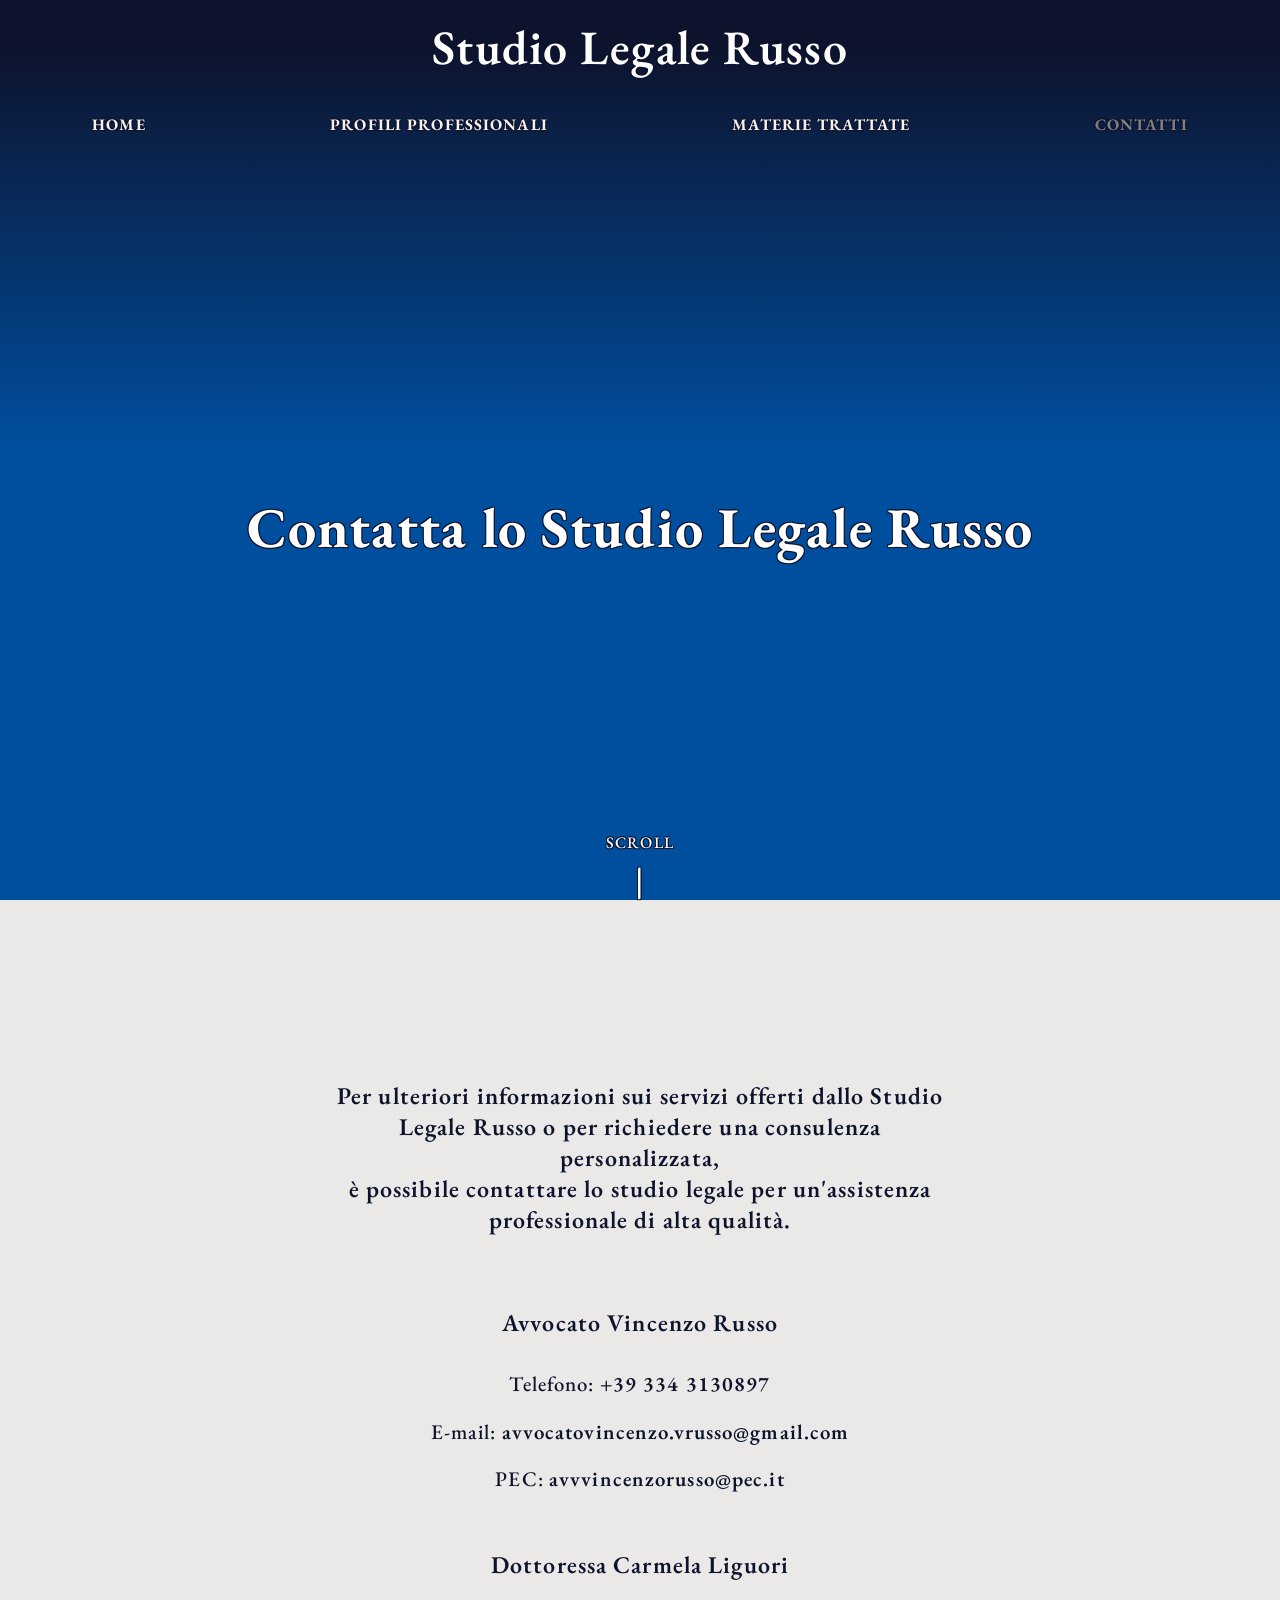
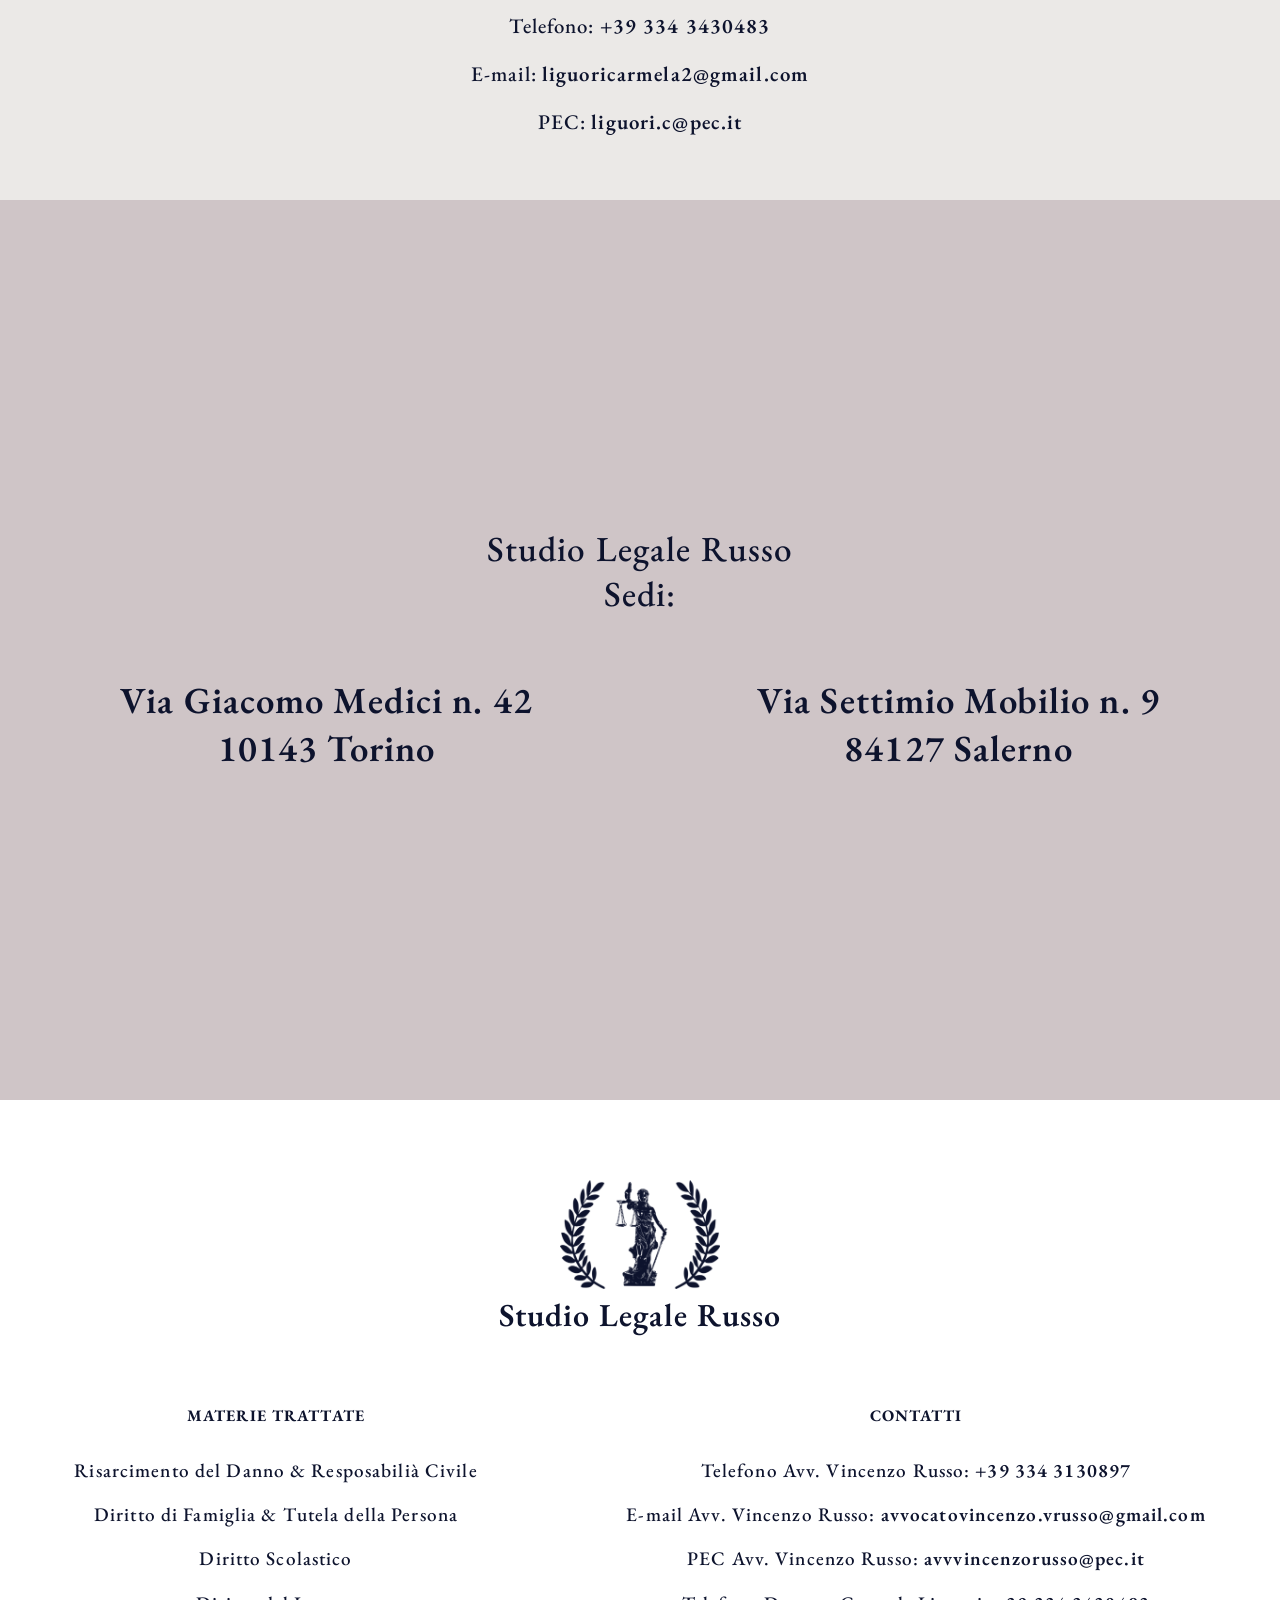
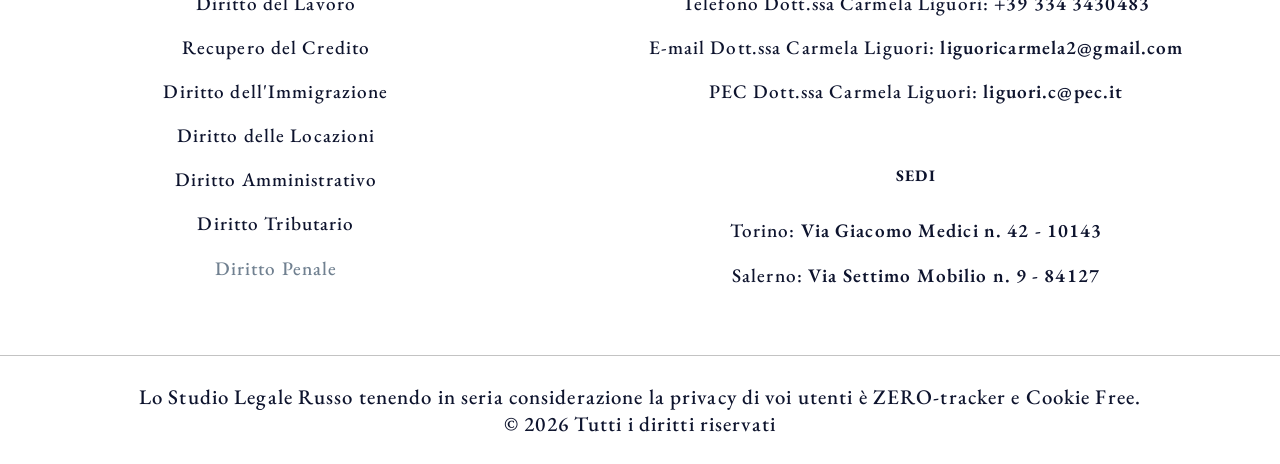
==== contatti.html @ 00e95486 "Add files via upload" ====
<!DOCTYPE html>
<html lang="it-IT">
<head>
    <meta charset="UTF-8">
    <meta name="viewport" content="width=device-width, initial-scale=1.0">
    <link rel="stylesheet" href="style.css">
    <link rel="stylesheet" href="assets/font/EBGaramont.css">
    <meta name="apple-mobil3eme-web-app-capable" content="yes">
    <meta name="mobile-web-app-capable" content="yes">
    <link rel="apple-touch-icon" sizes="180x180" href="assets/apple-touch-icon.png">
    <link rel="icon" type="image/png" sizes="32x32" href="assets/favicon-32x32.png">
    <link rel="icon" type="image/png" sizes="16x16" href="assets/favicon-16x16.png">
    <title>CONTATTI | Studio Legale Russo | Un'esperienza di significativa rilevanza | Torino | Salerno </title>
    <meta name="description" content="Entrare nello studio Legale Russo significa immergersi in un ambiente di alta professionalità e competenza giuridica, dove l'eccellenza e l'integrità sono al centro di ogni servizio offerto.">
    <meta name="keywords" content="avvocato, studio legale, Torino, Salerno">
    <meta name="robots" content="index, follow">
    <link rel="canonical" href="https://slvincenzorusso.it/contatti">
    <meta property="og:description" content="Entrare nello studio Legale Russo significa immergersi in un ambiente di alta professionalità e competenza giuridica, dove l'eccellenza e l'integrità sono al centro di ogni servizio offerto.">
    <meta property="og:title" content="CONTATTI | Studio Legale Russo | Un'esperienza di significativa rilevanza | Torino | Salerno">
    <meta property="og:image" content="https://slvincenzorusso.it/slvincenzorusso-logo.png">
    <meta property="og:image:alt" content="Studio Legale Russo Logo">
    <meta itemprop="name" content="CONTATTI | Studio Legale Russo | Un'esperienza di significativa rilevanza | Torino | Salerno">
    <meta itemprop="description" content="Entrare nello studio Legale Russo significa immergersi in un ambiente di alta professionalità e competenza giuridica, dove l'eccellenza e l'integrità sono al centro di ogni servizio offerto.">
    <meta itemprop="image" content="https://slvincenzorusso.it/slvincenzorusso-logo.png">
    <meta name="theme-color" content="#0d132d">
    <meta name="copyright" content="Studio Legale Russo">
</head>
<body>

    <header>

        <div>
            <div style="height: 1em;"></div>
            <h1>Studio Legale Russo</h1>
            <div style="height: 1em;"></div>
        </div>

        <div class="navbar">
            <div class="navb-subc">

                <div class="navb">
                    <a class="navb" href="index.html">
                        <b>HOME</b>
                    </a>
                </div>

                <div class="navb">
                    <a class="navb" href="profili-professionali.html">
                        <b>PROFILI PROFESSIONALI</b>
                    </a>
                </div>

                <div class="navb">
                    <a class="navb" href="materie-trattate.html">
                        <b>MATERIE TRATTATE</b>
                    </a>
                </div>

                <div class="navb">
                    <a class="navb" href="contatti.html">
                        <b  class="n-b">CONTATTI</b>
                    </a>
                </div>
                
            </div>
        </div>

        <div style="margin: auto;">
            
            <h2>
                <b>
                    Contatta lo Studio Legale Russo
                </b>
            </h2>

        </div>

        <div class="scroll-indicator">
            <span>SCROLL</span>
        </div>

    </header>

    <main id="contatti" class="c">

        <div id="box-I">
            
            <div class="container">
                <div style="height: 10em;"></div>
                <h2>
                    Per ulteriori informazioni sui servizi offerti dallo Studio Legale Russo o per richiedere una
                    consulenza personalizzata, <br> è possibile contattare lo studio legale per un'assistenza
                    professionale di alta qualità.
                </h2>
                <div style="height: 2em;"></div>
                <h2>Avvocato Vincenzo Russo</h2>
                <div style="margin-top: 2em;">
                    <p>
                        Telefono:
                        <a href="tel:+393343130897"> +39 334 3130897 </a>
                    </p>

                    <p>
                        E-mail:
                        <a href="mailto:avvocatovincenzo.vrusso@gmail.com"> avvocatovincenzo.vrusso@gmail.com </a>
                    </p>

                    <p>
                        PEC:
                        <a href="mailto:avvvincenzorusso@pec.it"> avvvincenzorusso@pec.it </a>
                    </p>
                </div>
                <div style="height: 1em;"></div>
                <h2>Dottoressa Carmela Liguori</h2>
                <div style="margin-top: 2em;"></div>
                <p>
                    Telefono:
                    <a href="tel:+393343430483"> +39 334 3430483 </a>
                </p>

                <p>
                    E-mail:
                    <a href="mailto:liguoricarmela2@gmail.com"> liguoricarmela2@gmail.com </a>
                </p>

                <p>
                    PEC:
                    <a href="mailto:liguori.c@pec.it"> liguori.c@pec.it </a>
                </p>
                <div style="height: 10em;"></div>
            </div>
            
        </div>

        <div id="box-II">

            <div>

                <h2 class="h2-i">
                    Studio Legale Russo <br> Sedi:
                </h2>

                <div class="container">

                    <div class="sub-container">
                        
                        <h2 class="h2-ii">
                            Via Giacomo Medici n. 42 <br> 10143 Torino
                        </h2>

                    </div>

                    <div class="sub-container">

                        <h2 class="h2-ii">
                            Via Settimio Mobilio n. 9 <br> 84127 Salerno
                        </h2>
                        
                    </div>

                </div>

            </div>
            
        </div>

    </main>

    <footer>
        
        <div>
            <div style="height: 5em;"></div>
            <a href="index.html" style="color:#0d132d">
                <img src="assets/logo.webp" alt="logo">
                <h2>Studio Legale Russo</h2>
            </a>  
        </div>

        <div style="margin: 3em 0;">

            <div class="container">

                <div class="sub-container">

                    <h4><b>MATERIE TRATTATE</b></h4>
                    <div style="margin-top: 2em;"></div>
                    <p>
                        <a href="risarcimento-del-danno-e-responsabilita-civile.html"> Risarcimento del Danno & Resposabilià Civile</a>
                    </p>

                    <p>
                        <a href="diritto-di-famiglia-e-tutela-della-persona.html"> Diritto di Famiglia & Tutela della Persona</a>
                    </p>

                    <p>
                        <a href="diritto-scolastico.html"> Diritto Scolastico</a>
                    </p>

                    <p>
                        <a href="diritto-del-lavoro.html"> Diritto del Lavoro</a>
                    </p>

                    <p>
                        <a href="recupero-del-credito.html"> Recupero del Credito</a>
                    </p>

                    <p>
                        <a href="diritto-dell-immigrazione.html"> Diritto dell'Immigrazione</a>
                    </p>

                    <p>
                        <a href="diritto-delle-locazioni.html"> Diritto delle Locazioni</a>
                    </p>

                    <p>
                        <a href="diritto-amministrativo.html"> Diritto Amministrativo</a>
                    </p>

                    <p>
                        <a href="diritto-tributario.html"> Diritto Tributario</a>
                    </p>

                    <p style="color: slategrey"> Diritto Penale</p>

                </div>

                <div class="sub-container">

                    <h4><b>CONTATTI</b></h4>
                    <div style="margin-top: 2em;"></div>
                    <p>
                        Telefono Avv. Vincenzo Russo: <a href="tel:+393343130897"> <span>+39 334 3130897</span></a>
                    </p>

                    <p>
                        E-mail Avv. Vincenzo Russo: <a href="mailto:avvocatovincenzo.vrusso@gmail.com"> <span>avvocatovincenzo.vrusso@gmail.com</span></a>
                    </p>

                    <p>
                        PEC Avv. Vincenzo Russo: <a href="mailto:avvvincenzorusso@pec.it"> <span>avvvincenzorusso@pec.it</span></a>
                    </p>

                    <p>
                        Telefono Dott.ssa Carmela Liguori: <a href="tel:+393343430483"> <span>+39 334 3430483</span></a>
                    </p>

                    <p>
                        E-mail Dott.ssa Carmela Liguori: <a href="mailto:liguoricarmela2@gmail.com"> <span>liguoricarmela2@gmail.com</span></a>
                    </p>

                    <p>
                        PEC Dott.ssa Carmela Liguori: <a href="mailto:liguori.c@pec.it"> <span>liguori.c@pec.it</span></a>
                    </p>
                    <br>
                    <h4><b>SEDI</b></h4>
                    <div style="margin-top: 2em;"></div>
                    <p>Torino: <span>Via Giacomo Medici n. 42 - 10143</span></p>

                    <p>Salerno: <span>Via Settimo Mobilio n. 9 - 84127</span></p>

                </div>

            </div>

        </div>
        
        <div class="bottom">
            
            <span>
                <br>
                Lo Studio Legale Russo tenendo in seria considerazione la privacy di voi utenti è ZERO-tracker e Cookie Free.
                <br>
                © 2026 Tutti i diritti riservati
                <br><br>
            </span>
        
        </div>
        
    </footer>
    
</body>
</html>
---- style.css ----
body {
    margin: 0;
    height: 100%;
    letter-spacing: 0.07em;
    color: #0d132d;
    font-family: EBGaramond-R, EBGaramond-I;
    font-weight: 500;
}

a {
    text-decoration: none;
    color: white;
}

a:hover {
    color: grey;
}

.index header {
    width: 100%;
    height: 100vh;
    display: flex;
    flex-direction: column;
    justify-content: space-between;
    background-image: url('assets/Cicero_Denounces_Catiline_in_the_Roman_Senate.webp');
    background-size: cover;
}

header {
    width: 100%;
    height: 100vh;
    display: flex;
    flex-direction: column;
    justify-content: space-between;
    background: linear-gradient(to bottom, #0d132d 5%, #004f9f 50%);
}

header h1 {
    margin: 0;
    text-align: center;
    font-size: 3em;
    color: white;
    text-shadow:
        -1px -1px 0 #0d132d,
        1px -1px 0 #0d132d,
        -1px 1px 0 #0d132d,
        1px 1px 0 #0d132d;
    font-weight: 600;
}

.navbar {
    width: 100%;
    display: flex;
    justify-content: space-around;
}

.navb-subc {
    display: flex;
    text-align: center;
    flex: 50%;
    justify-content: inherit;
}

.navb {
    padding: 20px;
    text-decoration: none;
    color: #f6f1eb;
    text-shadow:
        -1px -1px 0 #0d132d,
        1px -1px 0 #0d132d,
        -1px 1px 0 #0d132d,
        1px 1px 0 #0d132d;
}

.navb:hover {
    color: grey;
}

.n-b {
    color: grey;
}

.n-b:hover {
    color: white;
}

@media (max-width: 460px) {

    .navb-subc {
        flex-direction: column;
    }

}

@media (max-width: 900px) {

    header h1 {
        font-size: 2em;
    }

    .navb {
        padding: 13px;
        font-size: 0.9em;
    }

}

.index header h2 {
    margin: auto 2em;
    font-size: 1.45em;
    color: white;
    text-shadow:
        -1px -1px 0 #0d132d,
        1px -1px 0 #0d132d,
        -1px 1px 0 #0d132d,
        1px 1px 0 #0d132d;
    text-align: center;
    font-weight: 500;
}

header h2 {
    margin: 0 2em;
    font-size: 3.5em;
    color: white;
    text-shadow:
        -1px -1px 0 #0d132d,
        1px -1px 0 #0d132d,
        -1px 1px 0 #0d132d,
        1px 1px 0 #0d132d;
    text-align: center;
    font-weight: 500;
}

@media (max-width: 900px) {

    .index header h2 {
        margin: auto 1em;
        font-size: 1em;
    }

    header h2 { 
        margin: auto 1em;
        font-size: 1.5em;
    }

    .index .height {
        height: 7em;
    }

}

.scroll-indicator {
    width: 90%;
    bottom: 0;
    display: flex;
    flex-direction: column;
    align-items: center;
    position: absolute;
    text-align: center;
    color: white;
    text-shadow:
        -1px -1px 0 #0d132d,
        1px -1px 0 #0d132d,
        -1px 1px 0 #0d132d,
        1px 1px 0 #0d132d;
    left: 50%;
    transform: translateX(-50%);
}

.scroll-indicator::after {
    content: "|";
    font-size: 2em;
    margin-top: 5px;
}

.index #box-I {
    background-color: #ebe9e7;
    width: 100%;
    height: 100vh;
    display: flex;
    text-align: center;
    justify-content: center;
    align-items: center;
    flex-direction: column;
}

.container {
    margin: auto 5em;
    max-width: 40em;
}

h2 {
    font-size: 2em;
    font-weight: 600;
}

p {
    font-size: 1.2em;
}

@media (max-width: 800px) {

    .index #box-I {
        height: auto;
    }
}

@media (min-width: 840px) {

    .index #box-I {
        flex-direction: row;
    }

}

@media (max-width: 900px) {

    .index #box-I .container {
        margin: 0 2em;
    }

    h2 {
        font-size: 1.5em;
    }

    p {
        font-size: 1em;
    }

}

.index #box-II {
    background-color: #f4e9e0;
    width: 100%;
    height: 100vh;
    background-image: url(assets/Columns.webp);
    background-size: cover;
    display: flex;
    text-align: center;
    justify-content: center;
    align-items: center;
}

.index #box-II .p-i {
    font-size: 2.5em;
    font-weight: 500;
    color: white;
    text-shadow:
        -1px -1px 0 #0d132d,
        1px -1px 0 #0d132d,
        -1px 1px 0 #0d132d,
        1px 1px 0 #0d132d;
}

.index #box-II .p-i a {
    font-size: 0.8em;
    font-weight: 700;
    color: white;
    text-shadow:
        -1px -1px 0 #0d132d,
        1px -1px 0 #0d132d,
        -1px 1px 0 #0d132d,
        1px 1px 0 #0d132d;
}

.index #box-II .p-i a:hover {
    color: #0d132d;
    text-shadow: none;
}

.index #box-II .p-ii {
    margin-bottom: 0;
    font-size: 2.3em;
    font-weight: 500;
    color: white;
    text-shadow:
        -1px -1px 0 #0d132d,
        1px -1px 0 #0d132d,
        -1px 1px 0 #0d132d,
        1px 1px 0 #0d132d;
}

.index #box-II .p-iii {
    margin-top: 0;
    font-size: 2.7em;
    font-weight: 600;
    color: white;
    text-shadow:
        -1px -1px 0 #0d132d,
        1px -1px 0 #0d132d,
        -1px 1px 0 #0d132d,
        1px 1px 0 #0d132d;
}

@media (max-width: 900px) {

    .index #box-II .p-i {
        margin: 0 10px;
        font-size: 1.5em;
    }

    .index #box-II .p-ii {
        margin: 0 10px;
        font-size: 1.5em;
    }

    .index #box-II .p-iii {
        margin: 0 10px;
        font-size: 1.7em;
    }

}

footer {
    width: 100%;
    height: 100vh;
    display: flex;
    flex-direction: column;
    justify-content: space-between;
    text-align: center;
}

footer .container {
    margin: 0;
    max-width: inherit;
    display: flex;
    justify-content: center;
    text-align: center;
}

footer .sub-container {
    margin: 0 auto;
}

footer .sub-container span{
    font-weight: 600;
}

footer a {
    margin: auto;
    color: #0d132d;
}

footer img {
    margin: 0;
    width: 10em;
}

footer h2 {
    margin: 0;
}

footer p {
    font-weight: 500;
}

footer .bottom {
    width: 100%;
    position:relative;
    bottom: 0;
    display: flex;
    flex-direction: column;
    align-items: center;
    border-top: 1px solid #40404050; 
    text-align: center;
    font-size: 1.3em;
}

footer .bottom span {
    margin: auto 1em;
}

@media (max-width: 900px) {

    footer .container {
        margin: auto 2em;
        flex-direction: column;
    }

    footer .sub-container {
        margin: auto 1em;
        height: auto;
        font-size: 0.8em;
    }

    footer img {
        width: 7em;
    }

    footer .bottom {
        font-size: 0.8em;
    }

}

/*PROFILI*/

.p #box-I {
    background-color: #ebe9e7;
    width: 100%;
    height: 100vh;
    display: flex;
    justify-content: center;
    align-items: center;
    flex-direction: column;
    text-align: center;
}

.p #box-I p {
    margin: auto;
}

@media (min-width: 840px) {

    .p #box-I {
        flex-direction: row;
    }

}

@media (max-width: 900px) {

    .p .container {
        margin: 0 2em;
    }

}

.p #box-II {
    background-color: #cfc5c7;
    width: 100%;
    height: 100vh;
    display: flex;
    justify-content: center;
    align-items: center;
    flex-direction: column;
    text-align: center;
}

.p img {
    margin: 2em auto;
    height: 30em;
    border-radius: 4em;
}

@media (max-width: 840px) {

    .p #box-II {
        height: auto;
    }
}

@media (min-width: 840px) {

    .p #box-II {
        flex-direction: row;
    }

}

@media (max-width: 900px) {

    .p img {
        height: 17em;
    }

}

.p #box-III {
    background-color: #d3bdb5;
    width: 100%;
    height: 100vh;
    display: flex;
    justify-content: center;
    align-items: center;
    flex-direction: column-reverse;
    text-align: center;
}

@media (max-width: 800px) {

    .p #box-III {
        height: auto;
    }
}

@media (min-width: 840px) {

    .p #box-III {
        flex-direction: row;
    }

}

/*MATERIE*/

.m #box-I-i {
    background-color: #ebe9e7;
    width: 100%;
    height: 100vh;
    display: flex;
    text-align: center;
    justify-content: center;
    align-items: center;
}

.m p {
    font-size: 1.3em;
}

.m #box-I-ii {
    background-color: #ebe9e7;
    width: 100%;
    height: 100vh;
    display: flex;
    text-align: center;
    justify-content: center;
    align-items: center;
}

.m #box-I-iii {
    background-color: #ebe9e7;
    width: 100%;
    height: 100vh;
    display: flex;
    text-align: center;
    justify-content: center;
    align-items: center;
}

.m .container {
    margin: 0;
    max-width: 70em;
    display: flex;
    text-align: center;
    justify-content: center;
    flex-direction: column;
}

.m .sub-container {
    margin: auto 2em;
}

.m a {
    color: #0d132d;
}

.m a:hover {
    color: grey;
}

.m li {
    font-size: 1.3em;
}

@media (max-width: 900px) {

    .m h1 {
        font-size: 1.5em;
    }

    .m p {
        font-size: 1em;
    }

    .m li {
        font-size: 1em;
    }

}

.m #box-II-i {
    background-color: #cfc5c7;
    width: 100%;
    height: 100vh;
    display: flex;
    text-align: center;
    justify-content: center;
    align-items: center;
}

.m #box-II-ii {
    background-color: #cfc5c7;
    width: 100%;
    height: 100vh;
    display: flex;
    text-align: center;
    justify-content: center;
    align-items: center;
}

.m #box-II-iii {
    background-color: #cfc5c7;
    width: 100%;
    height: 100vh;
    display: flex;
    text-align: center;
    justify-content: center;
    align-items: center;
}

.m #box-III-i {
    background-color: #d3bdb5;
    width: 100%;
    height: 100vh;
    display: flex;
    text-align: center;
    justify-content: center;
    align-items: center;
}

.m #box-III-ii {
    background-color: #d3bdb5;
    width: 100%;
    height: 100vh;
    display: flex;
    text-align: center;
    justify-content: center;
    align-items: center;
}

.m #box-III-iii {
    background-color: #d3bdb5;
    width: 100%;
    height: 100vh;
    display: flex;
    text-align: center;
    justify-content: center;
    align-items: center;
}

/*CONTATTI*/

.c #box-I {
    background-color: #ebe9e7;
    width: 100%;
    height: 100vh;
    display: flex;
    text-align: center;
    justify-content: center;
    align-items: center;
}

.c #box-I h2 {
    font-size: 1.5em;
}

.c #box-I p {
    font-weight: 500;
    font-size: 1.3em;
}

.c #box-I a {
    font-weight: 600;
    color: #0d132d;
}

.c #box-I a:hover {
    color: grey;
}

@media (max-width: 1180px) {

    .c #box-I {
        height: auto;
    }

}

@media (max-width: 900px) {

    .c #box-I h2 {
        margin: auto 1em;
        font-size: 1.3em;
    }

    .c #box-I p {
        font-size: 1.1em;
    }

}

.c #box-II {
    background-color: #cfc5c7;
    width: 100%;
    height: 100vh;
    display: flex;
    text-align: center;
    justify-content: center;
    align-items: center;
}

.c #box-II .container {
    margin: auto;
    max-width: none;
    display: flex;
    text-align: center;
    justify-content: center;
}

.c #box-II .sub-container {
    margin: auto 7em;
}

.c #box-II .h2-i {
    font-size: 2.2em;
    font-weight: 500;
}

.c #box-II .h2-ii {
    font-size: 2.3em;
    font-weight: 600;
}

@media (max-width: 900px) {

    .c #box-II .container {
        flex-direction: column;
    }

    .c #box-II .sub-container {
        margin: auto 10px;
    }

    .c #box-II .h2-i {
        font-size: 1.3em;
    }

    .c #box-II .h2-ii {
        font-size: 1.3em;
    }

}
---- assets/font/EBGaramont.css ----
@font-face {
    font-family: EBGaramond-R;
    src: url(EBGaramond-VariableFont_wght.ttf) format('truetype');
}

@font-face {
    font-family: EBGaramond--I;
    src: url(EBGaramond-Italic-VariableFont_wght.ttf) format('truetype');
}
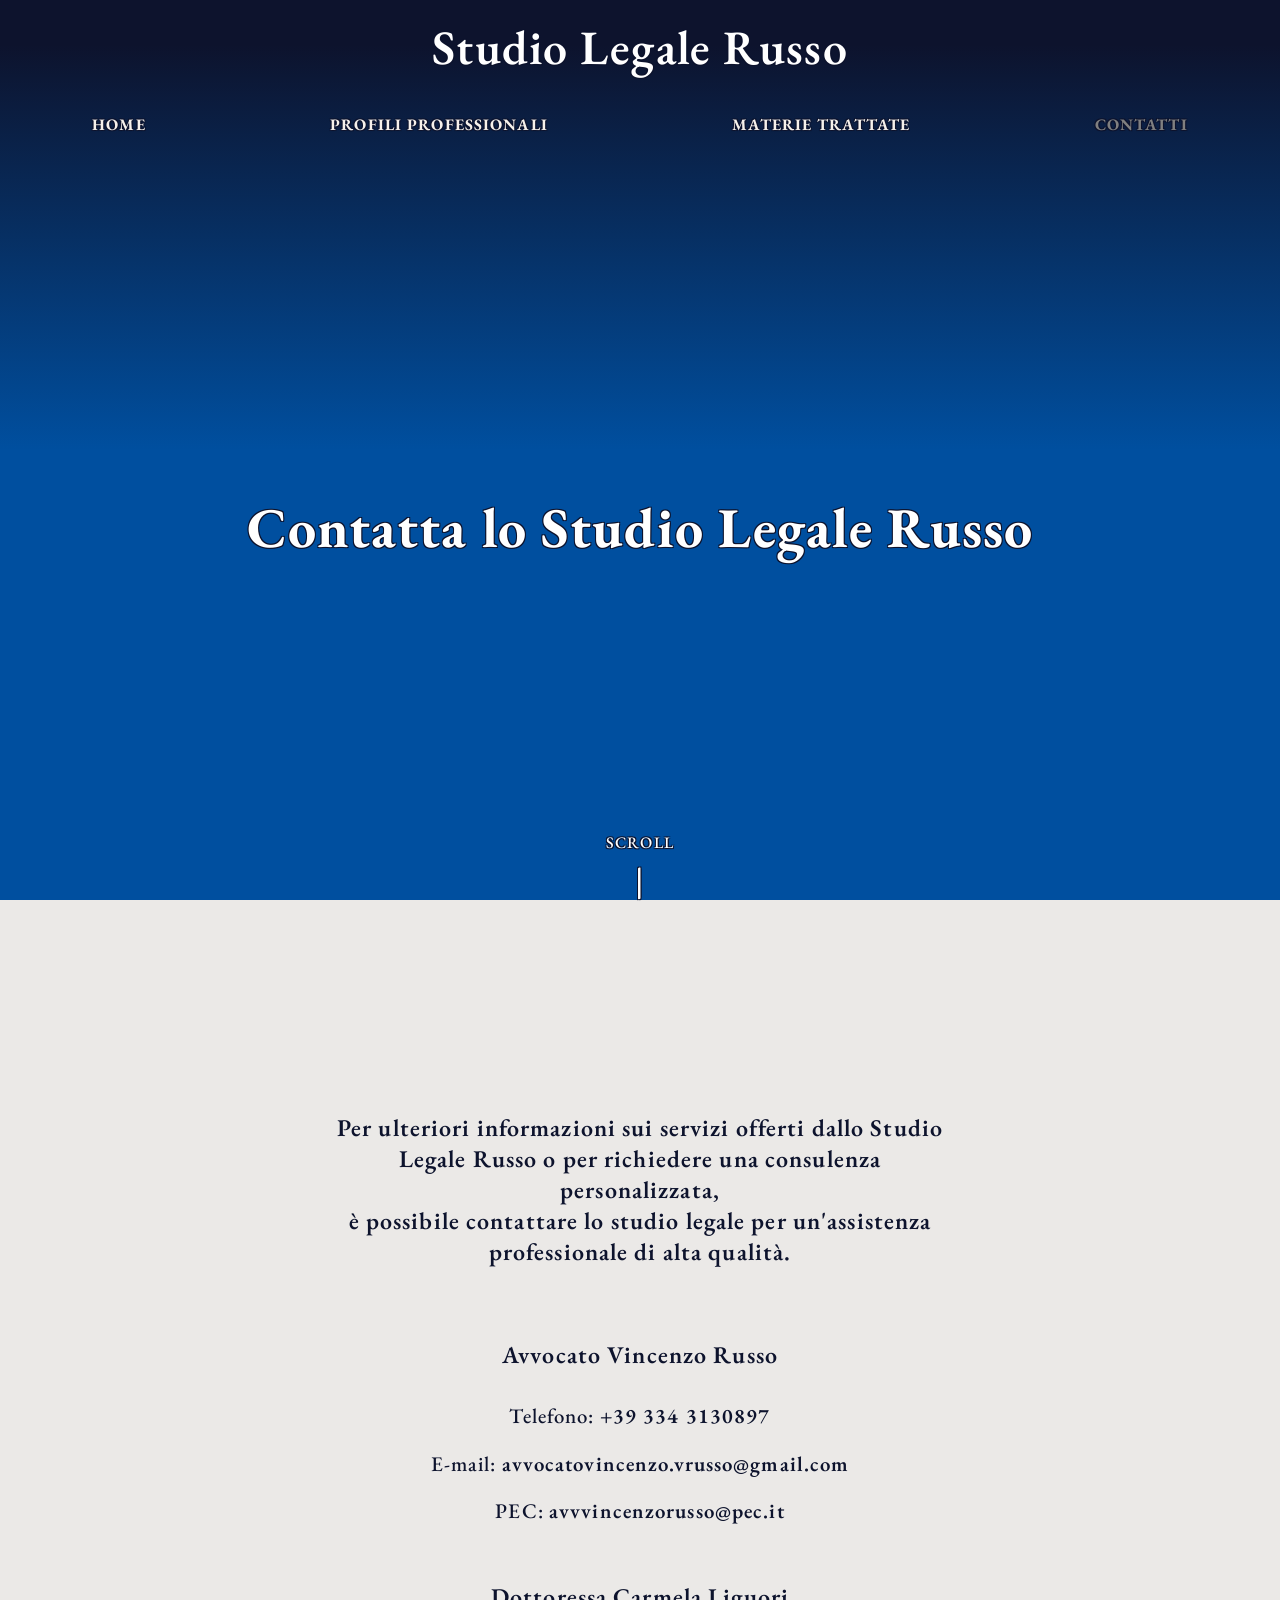
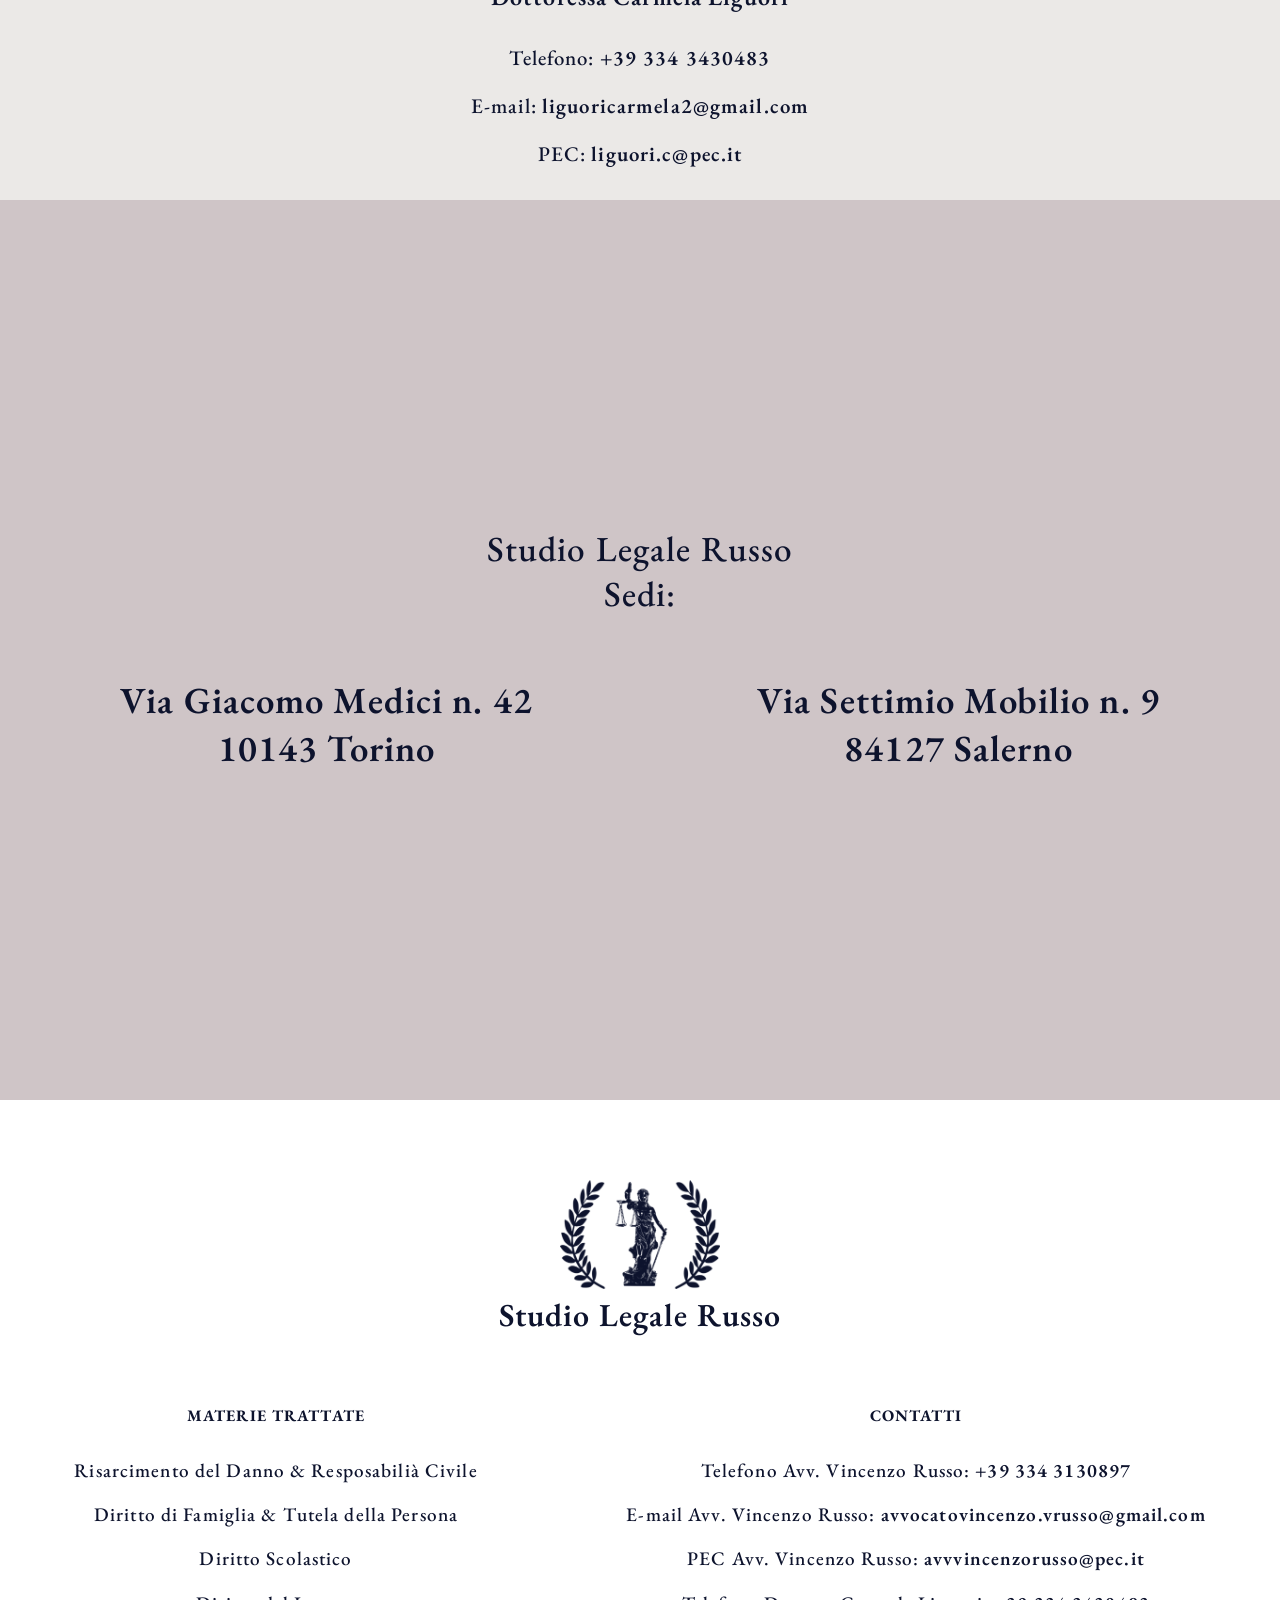
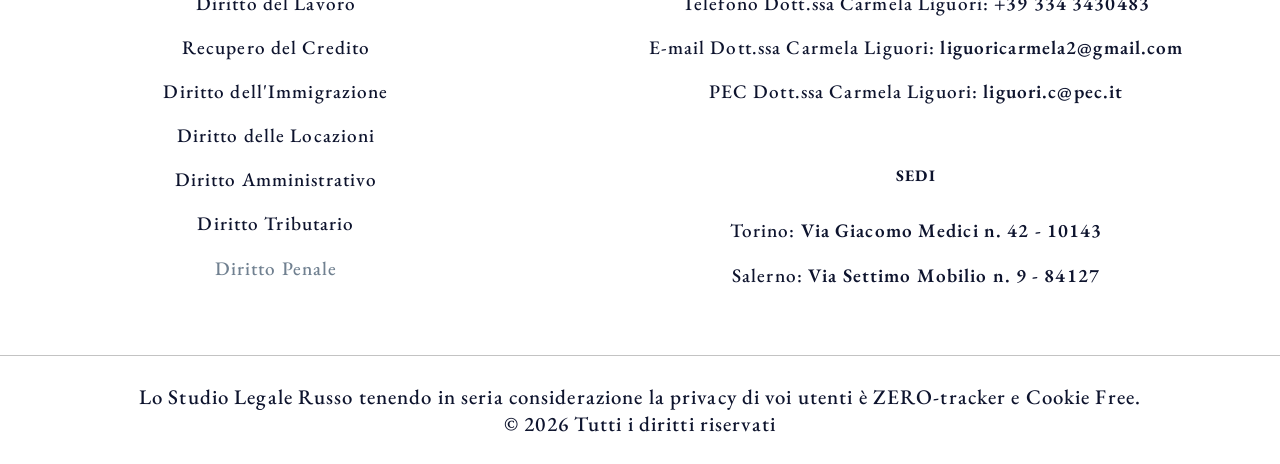
==== commit ddeee2f7: "Add files via upload" ====
--- a/contatti.html
+++ b/contatti.html
@@ -86,7 +86,7 @@
         <div id="box-I">
             
             <div class="container">
-                <div style="height: 10em;"></div>
+                <div style="height: 12em;"></div>
                 <h2>
                     Per ulteriori informazioni sui servizi offerti dallo Studio Legale Russo o per richiedere una
                     consulenza personalizzata, <br> è possibile contattare lo studio legale per un'assistenza
@@ -127,7 +127,7 @@
                     PEC:
                     <a href="mailto:liguori.c@pec.it"> liguori.c@pec.it </a>
                 </p>
-                <div style="height: 10em;"></div>
+                <div style="height: 12em;"></div>
             </div>
             
         </div>
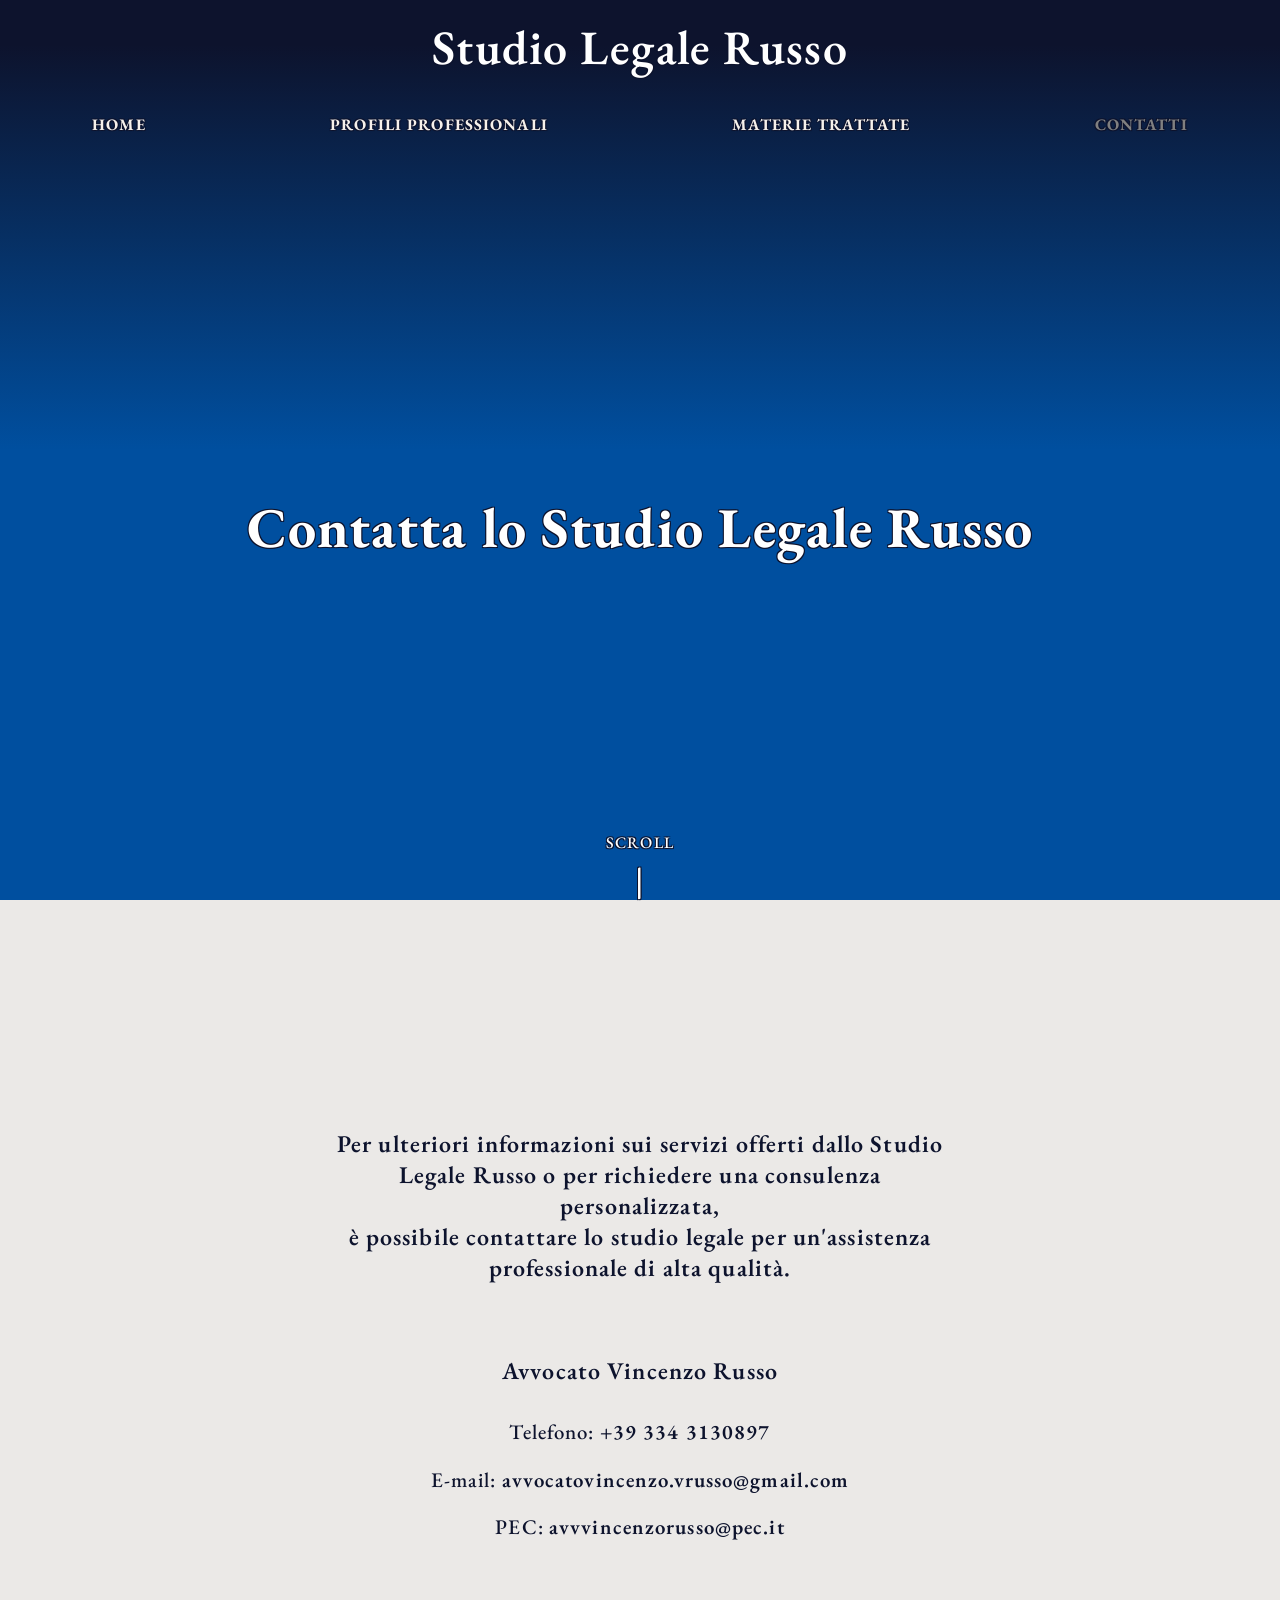
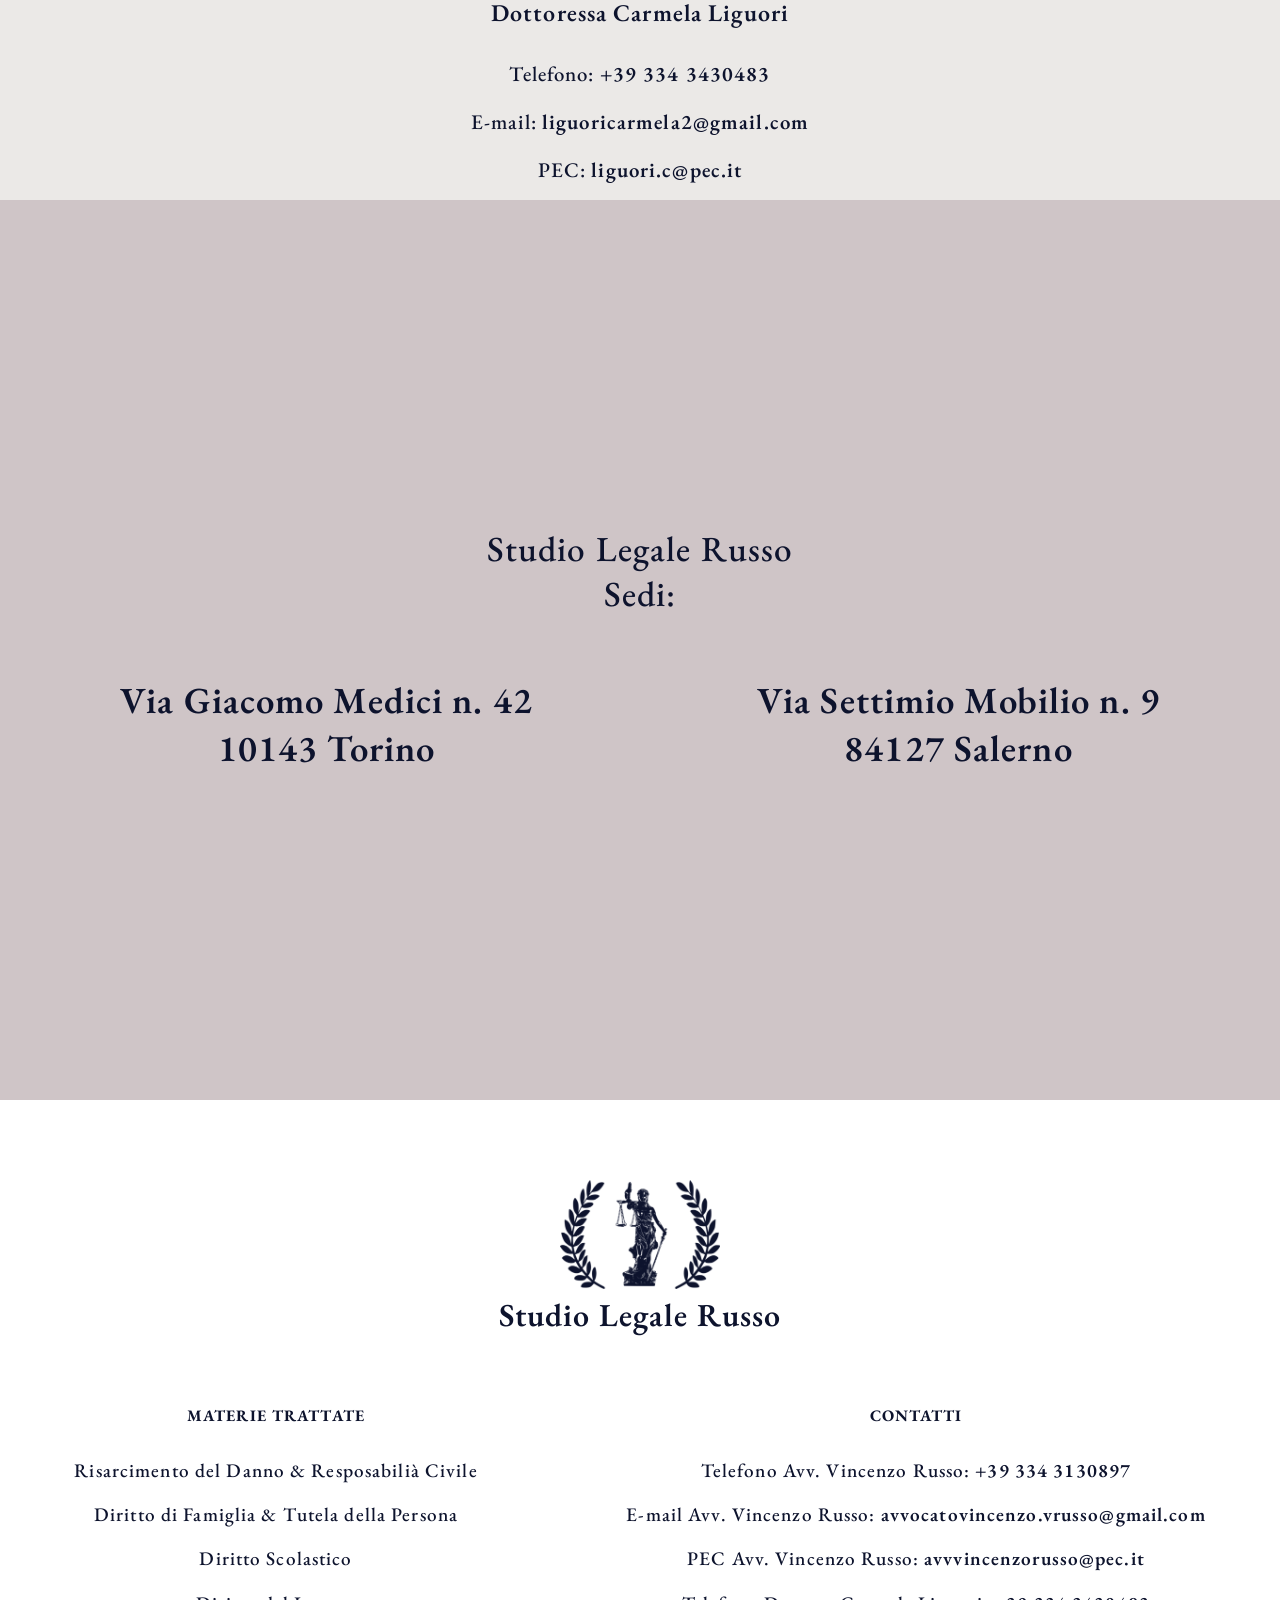
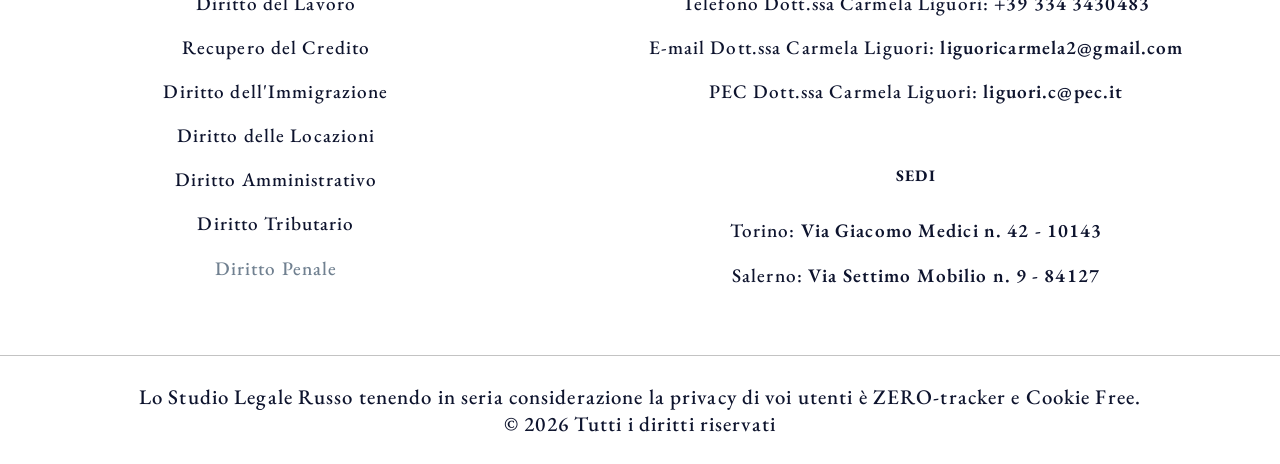
==== commit ef8e6798: "Add files via upload" ====
--- a/contatti.html
+++ b/contatti.html
@@ -86,7 +86,7 @@
         <div id="box-I">
             
             <div class="container">
-                <div style="height: 12em;"></div>
+                <div style="height: 13em;"></div>
                 <h2>
                     Per ulteriori informazioni sui servizi offerti dallo Studio Legale Russo o per richiedere una
                     consulenza personalizzata, <br> è possibile contattare lo studio legale per un'assistenza
@@ -127,7 +127,7 @@
                     PEC:
                     <a href="mailto:liguori.c@pec.it"> liguori.c@pec.it </a>
                 </p>
-                <div style="height: 12em;"></div>
+                <div style="height: 13em;"></div>
             </div>
             
         </div>
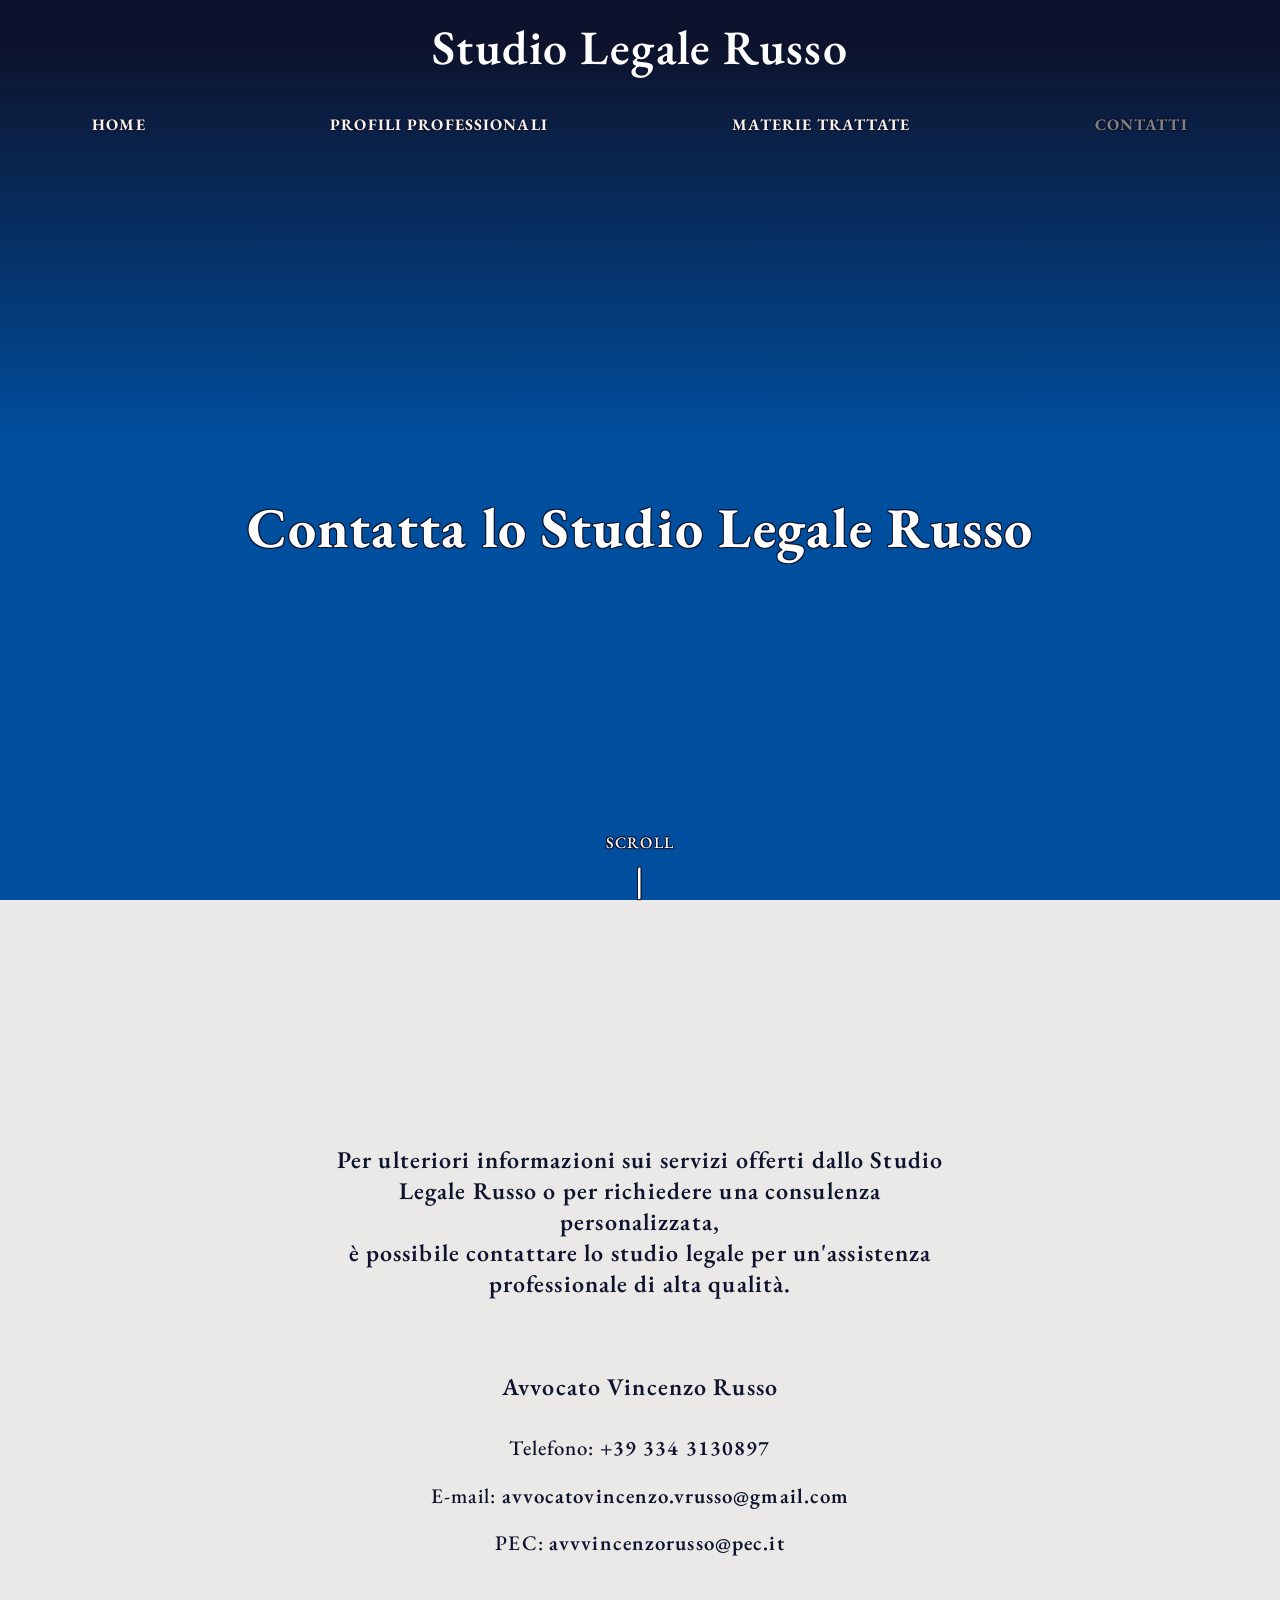
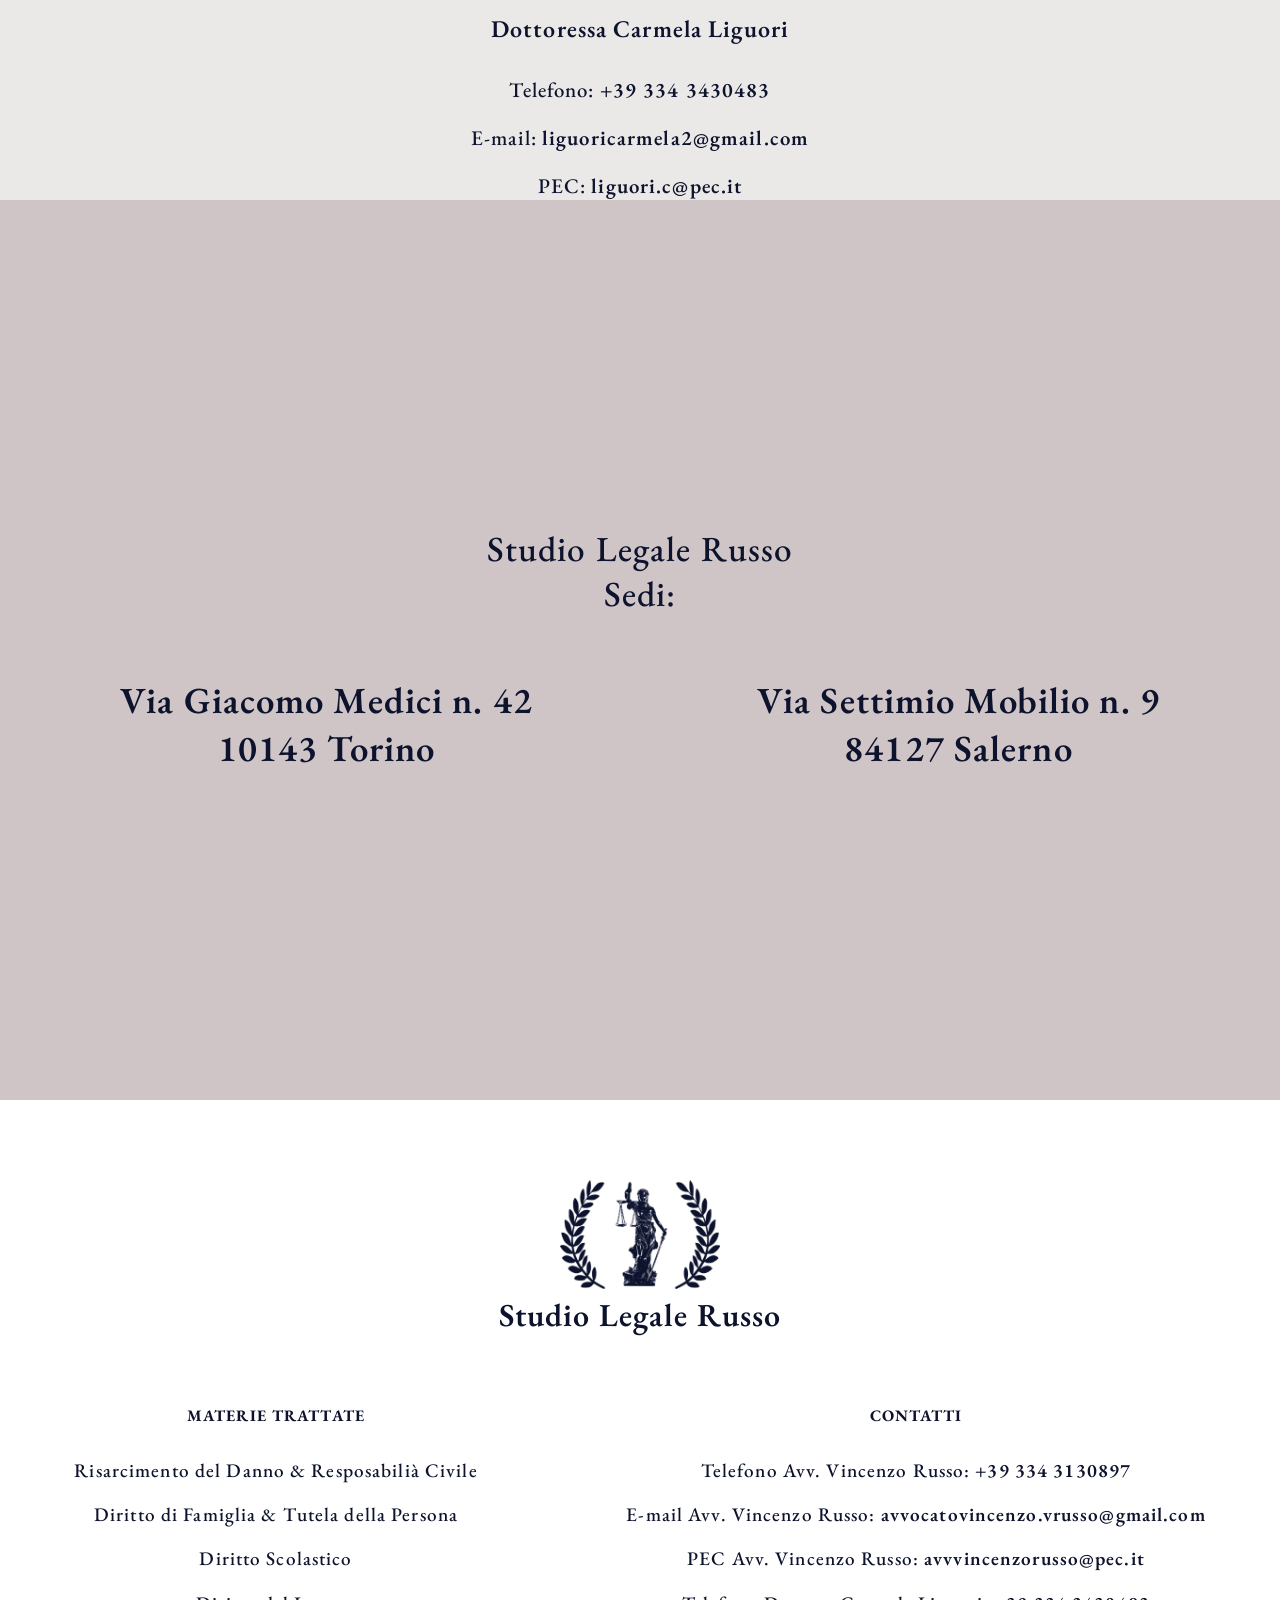
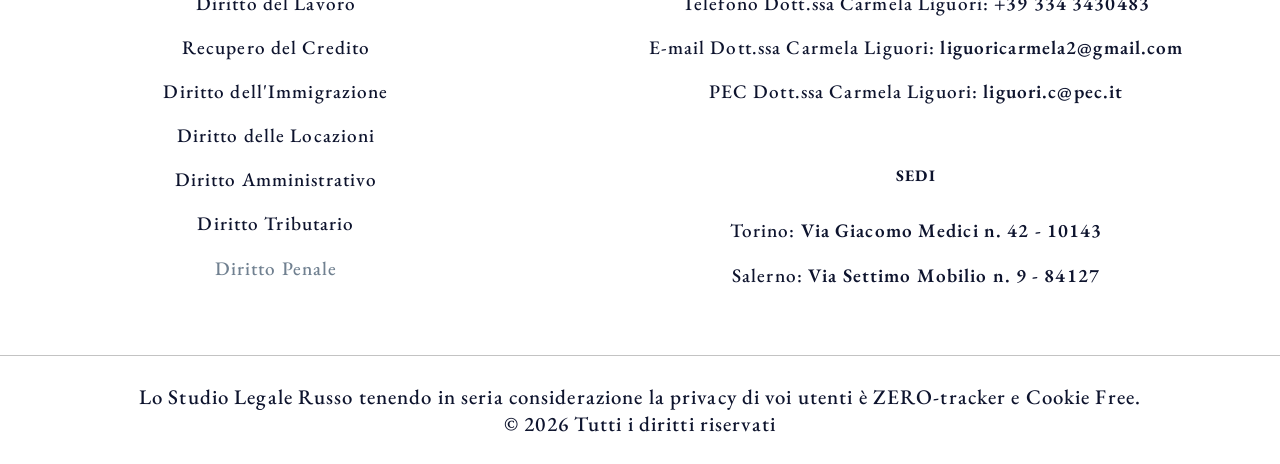
==== commit 45499eb7: "Add files via upload" ====
--- a/contatti.html
+++ b/contatti.html
@@ -86,7 +86,7 @@
         <div id="box-I">
             
             <div class="container">
-                <div style="height: 13em;"></div>
+                <div style="height: 14em;"></div>
                 <h2>
                     Per ulteriori informazioni sui servizi offerti dallo Studio Legale Russo o per richiedere una
                     consulenza personalizzata, <br> è possibile contattare lo studio legale per un'assistenza
@@ -127,7 +127,7 @@
                     PEC:
                     <a href="mailto:liguori.c@pec.it"> liguori.c@pec.it </a>
                 </p>
-                <div style="height: 13em;"></div>
+                <div style="height: 14em;"></div>
             </div>
             
         </div>
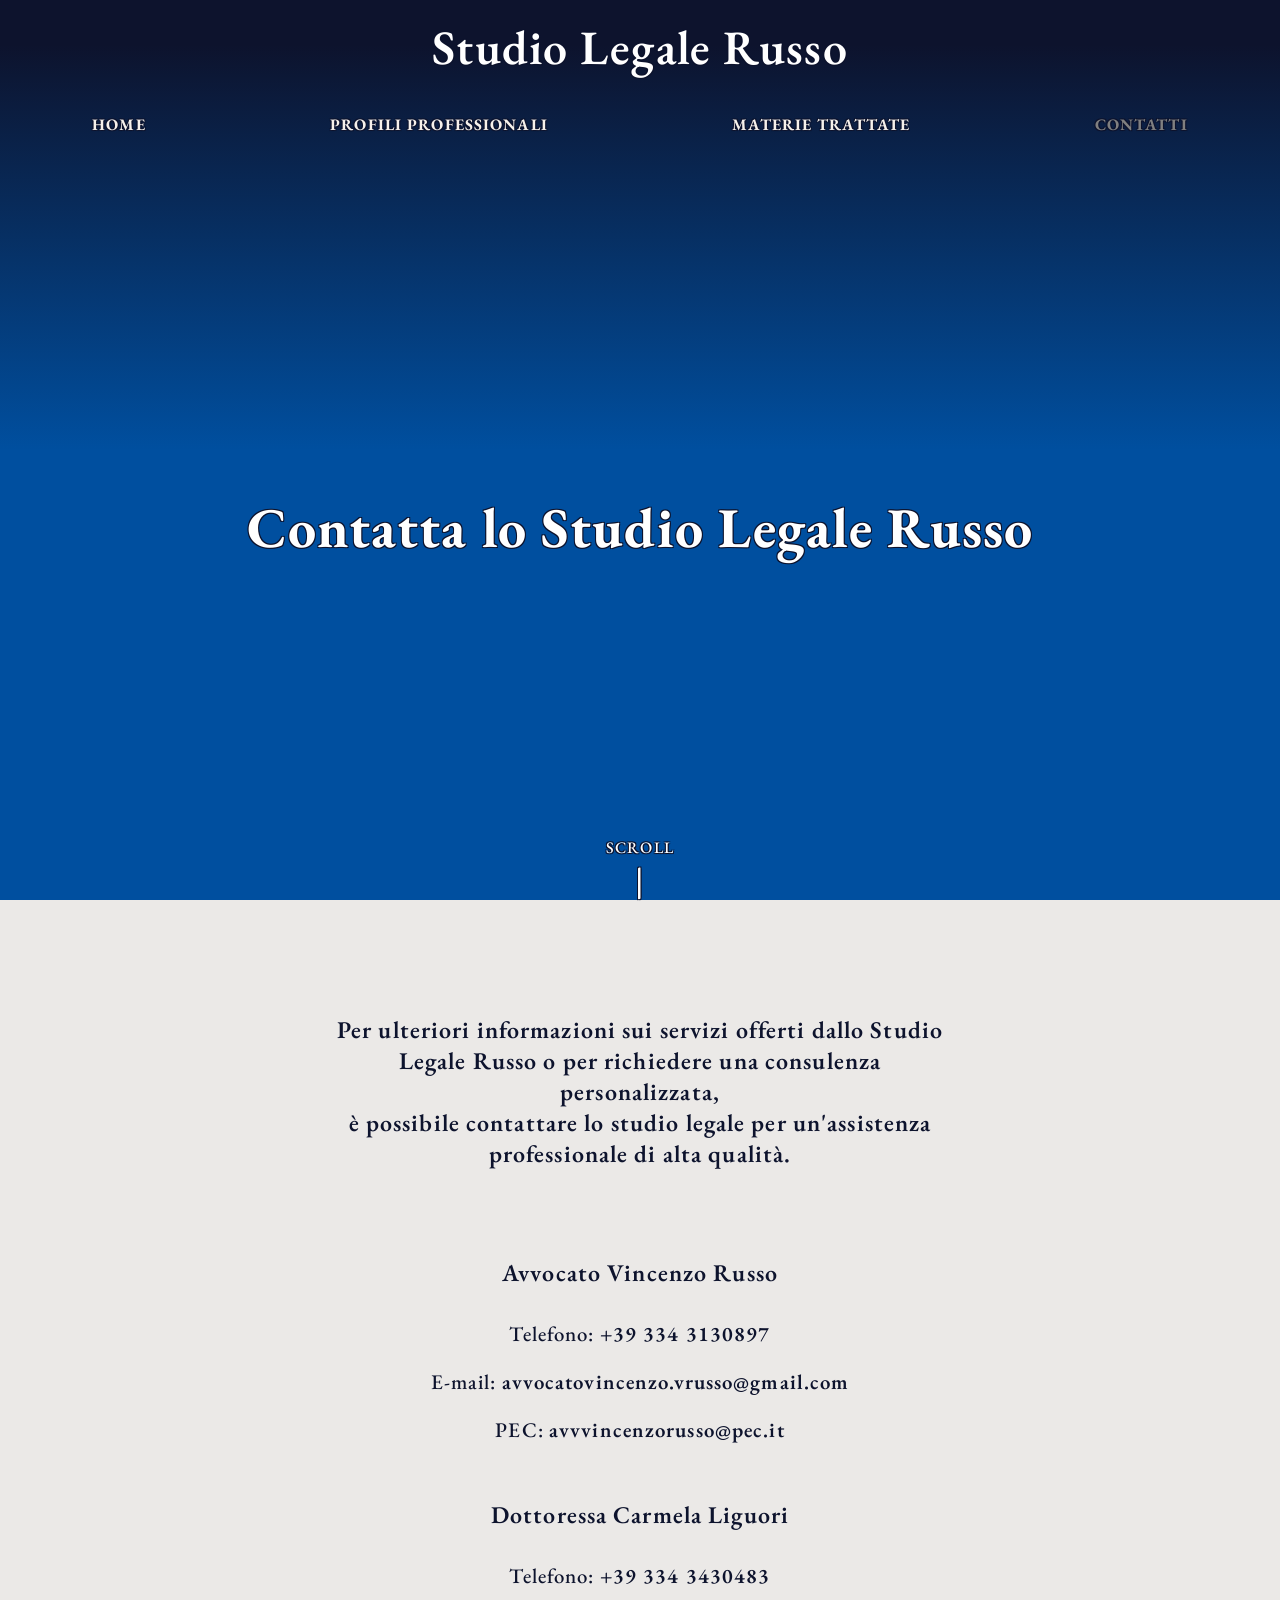
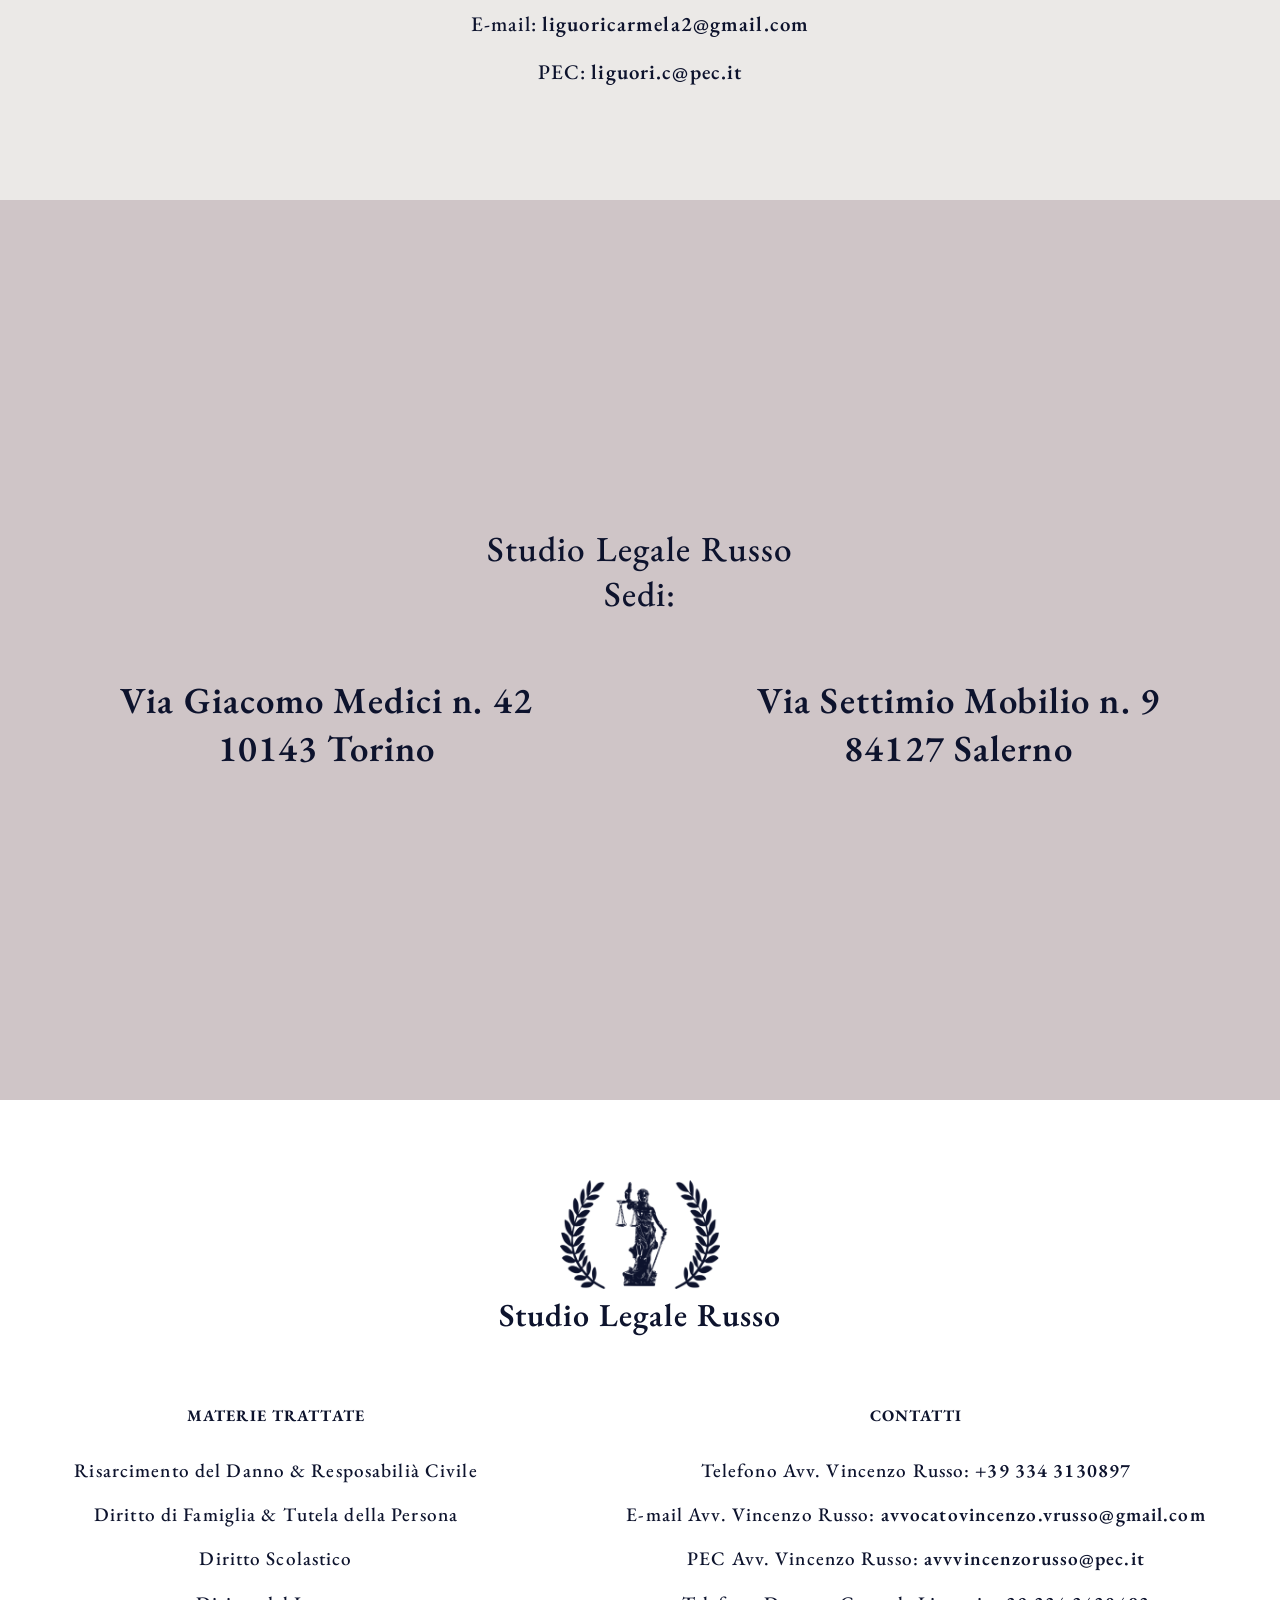
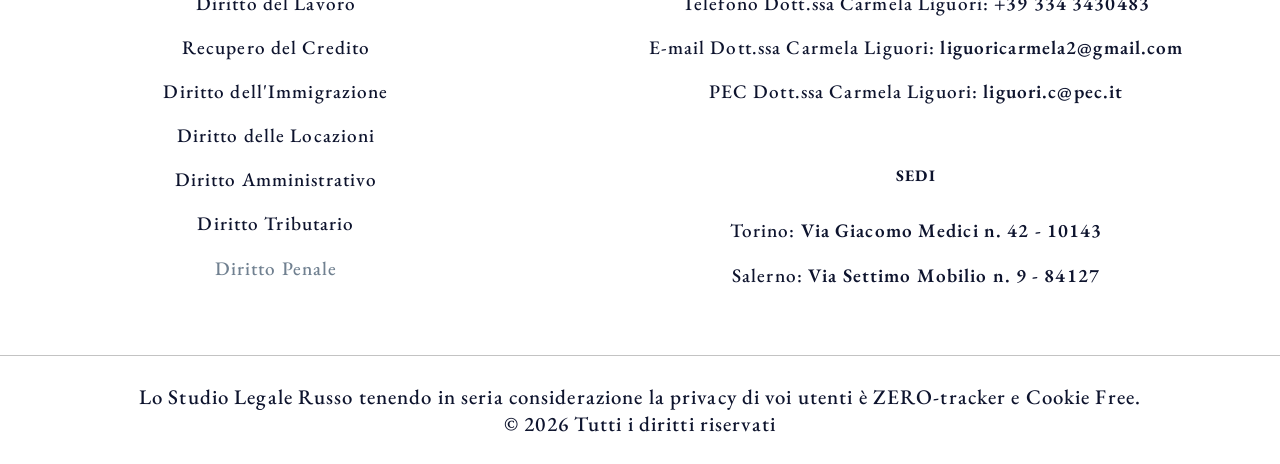
==== commit 947caaac: "Add files via upload" ====
--- a/contatti.html
+++ b/contatti.html
@@ -84,32 +84,31 @@
     <main id="contatti" class="c">
 
         <div id="box-I">
-            
+            <div style="height: 13em;"></div>
             <div class="container">
-                <div style="height: 14em;"></div>
+                
                 <h2>
                     Per ulteriori informazioni sui servizi offerti dallo Studio Legale Russo o per richiedere una
                     consulenza personalizzata, <br> è possibile contattare lo studio legale per un'assistenza
                     professionale di alta qualità.
                 </h2>
-                <div style="height: 2em;"></div>
+                <div style="height: 3em;"></div>
                 <h2>Avvocato Vincenzo Russo</h2>
-                <div style="margin-top: 2em;">
-                    <p>
-                        Telefono:
-                        <a href="tel:+393343130897"> +39 334 3130897 </a>
-                    </p>
-
-                    <p>
-                        E-mail:
-                        <a href="mailto:avvocatovincenzo.vrusso@gmail.com"> avvocatovincenzo.vrusso@gmail.com </a>
-                    </p>
-
-                    <p>
-                        PEC:
-                        <a href="mailto:avvvincenzorusso@pec.it"> avvvincenzorusso@pec.it </a>
-                    </p>
-                </div>
+                <div style="margin-top: 2em;"></div>
+                <p>
+                    Telefono:
+                    <a href="tel:+393343130897"> +39 334 3130897 </a>
+                </p>
+
+                <p>
+                    E-mail:
+                    <a href="mailto:avvocatovincenzo.vrusso@gmail.com"> avvocatovincenzo.vrusso@gmail.com </a>
+                </p>
+
+                <p>
+                    PEC:
+                    <a href="mailto:avvvincenzorusso@pec.it"> avvvincenzorusso@pec.it </a>
+                </p>
                 <div style="height: 1em;"></div>
                 <h2>Dottoressa Carmela Liguori</h2>
                 <div style="margin-top: 2em;"></div>
@@ -127,9 +126,9 @@
                     PEC:
                     <a href="mailto:liguori.c@pec.it"> liguori.c@pec.it </a>
                 </p>
-                <div style="height: 14em;"></div>
-            </div>
-            
+                
+            </div>
+            <div style="height: 13em;"></div>
         </div>
 
         <div id="box-II">
--- a/style.css
+++ b/style.css
@@ -9,7 +9,6 @@
 
 a {
     text-decoration: none;
-    color: white;
 }
 
 a:hover {
@@ -170,7 +169,6 @@
 .scroll-indicator::after {
     content: "|";
     font-size: 2em;
-    margin-top: 5px;
 }
 
 .index #box-I {
@@ -178,10 +176,10 @@
     width: 100%;
     height: 100vh;
     display: flex;
-    text-align: center;
-    justify-content: center;
-    align-items: center;
-    flex-direction: column;
+    flex-direction: column;
+    justify-content: center;
+    align-items: center;
+    text-align: center;
 }
 
 .container {
@@ -236,14 +234,13 @@
     background-image: url(assets/Columns.webp);
     background-size: cover;
     display: flex;
-    text-align: center;
-    justify-content: center;
-    align-items: center;
+    justify-content: center;
+    align-items: center;
+    text-align: center;
 }
 
 .index #box-II .p-i {
     font-size: 2.5em;
-    font-weight: 500;
     color: white;
     text-shadow:
         -1px -1px 0 #0d132d,
@@ -271,7 +268,6 @@
 .index #box-II .p-ii {
     margin-bottom: 0;
     font-size: 2.3em;
-    font-weight: 500;
     color: white;
     text-shadow:
         -1px -1px 0 #0d132d,
@@ -350,10 +346,6 @@
     margin: 0;
 }
 
-footer p {
-    font-weight: 500;
-}
-
 footer .bottom {
     width: 100%;
     position:relative;
@@ -513,9 +505,9 @@
     width: 100%;
     height: 100vh;
     display: flex;
-    text-align: center;
-    justify-content: center;
-    align-items: center;
+    justify-content: center;
+    align-items: center;
+    text-align: center;
 }
 
 .m #box-I-iii {
@@ -523,24 +515,27 @@
     width: 100%;
     height: 100vh;
     display: flex;
-    text-align: center;
-    justify-content: center;
-    align-items: center;
+    justify-content: center;
+    align-items: center;
+    text-align: center;
 }
 
 .m .container {
     margin: 0;
     max-width: 70em;
     display: flex;
-    text-align: center;
-    justify-content: center;
-    flex-direction: column;
+    flex-direction: column;
+    justify-content: center;
 }
 
 .m .sub-container {
     margin: auto 2em;
 }
 
+.m .sub-container h1 {
+    font-weight: 600;
+}
+
 .m a {
     color: #0d132d;
 }
@@ -574,9 +569,9 @@
     width: 100%;
     height: 100vh;
     display: flex;
-    text-align: center;
-    justify-content: center;
-    align-items: center;
+    justify-content: center;
+    align-items: center;
+    text-align: center;
 }
 
 .m #box-II-ii {
@@ -584,9 +579,9 @@
     width: 100%;
     height: 100vh;
     display: flex;
-    text-align: center;
-    justify-content: center;
-    align-items: center;
+    justify-content: center;
+    align-items: center;
+    text-align: center;
 }
 
 .m #box-II-iii {
@@ -594,9 +589,9 @@
     width: 100%;
     height: 100vh;
     display: flex;
-    text-align: center;
-    justify-content: center;
-    align-items: center;
+    justify-content: center;
+    align-items: center;
+    text-align: center;
 }
 
 .m #box-III-i {
@@ -604,9 +599,9 @@
     width: 100%;
     height: 100vh;
     display: flex;
-    text-align: center;
-    justify-content: center;
-    align-items: center;
+    justify-content: center;
+    align-items: center;
+    text-align: center;
 }
 
 .m #box-III-ii {
@@ -614,9 +609,9 @@
     width: 100%;
     height: 100vh;
     display: flex;
-    text-align: center;
-    justify-content: center;
-    align-items: center;
+    justify-content: center;
+    align-items: center;
+    text-align: center;
 }
 
 .m #box-III-iii {
@@ -624,9 +619,9 @@
     width: 100%;
     height: 100vh;
     display: flex;
-    text-align: center;
-    justify-content: center;
-    align-items: center;
+    justify-content: center;
+    align-items: center;
+    text-align: center;
 }
 
 /*CONTATTI*/
@@ -636,9 +631,10 @@
     width: 100%;
     height: 100vh;
     display: flex;
-    text-align: center;
-    justify-content: center;
-    align-items: center;
+    flex-direction: column;
+    justify-content: center;
+    align-items: center;
+    text-align: center;
 }
 
 .c #box-I h2 {
@@ -646,7 +642,6 @@
 }
 
 .c #box-I p {
-    font-weight: 500;
     font-size: 1.3em;
 }
 
@@ -659,10 +654,10 @@
     color: grey;
 }
 
-@media (max-width: 1180px) {
+@media (min-width: 840px) {
 
     .c #box-I {
-        height: auto;
+        flex-direction: row;
     }
 
 }
@@ -680,21 +675,28 @@
 
 }
 
+@media (max-width: 1180px) {
+
+    .c #box-I {
+        height: auto;
+    }
+
+}
+
 .c #box-II {
     background-color: #cfc5c7;
     width: 100%;
     height: 100vh;
     display: flex;
-    text-align: center;
-    justify-content: center;
-    align-items: center;
+    justify-content: center;
+    align-items: center;
+    text-align: center;
 }
 
 .c #box-II .container {
     margin: auto;
     max-width: none;
     display: flex;
-    text-align: center;
     justify-content: center;
 }
 
@@ -709,7 +711,6 @@
 
 .c #box-II .h2-ii {
     font-size: 2.3em;
-    font-weight: 600;
 }
 
 @media (max-width: 900px) {
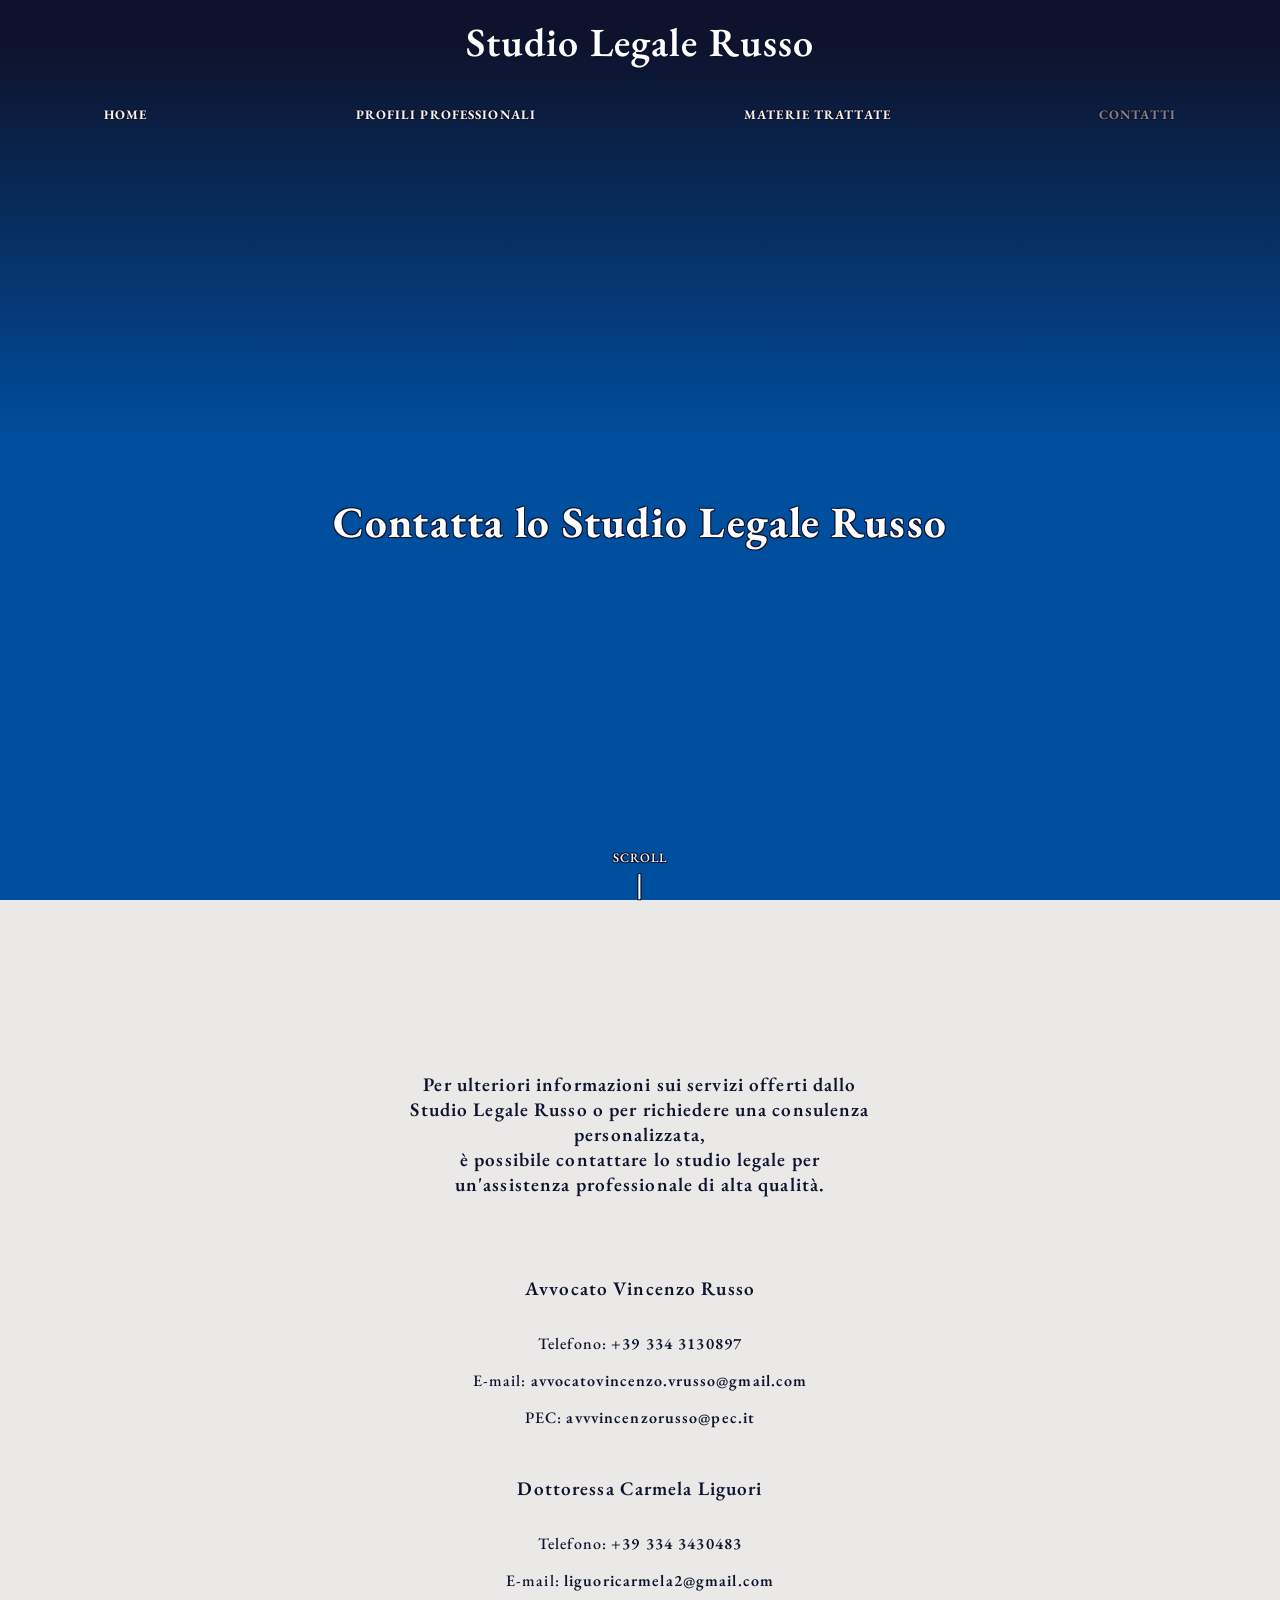
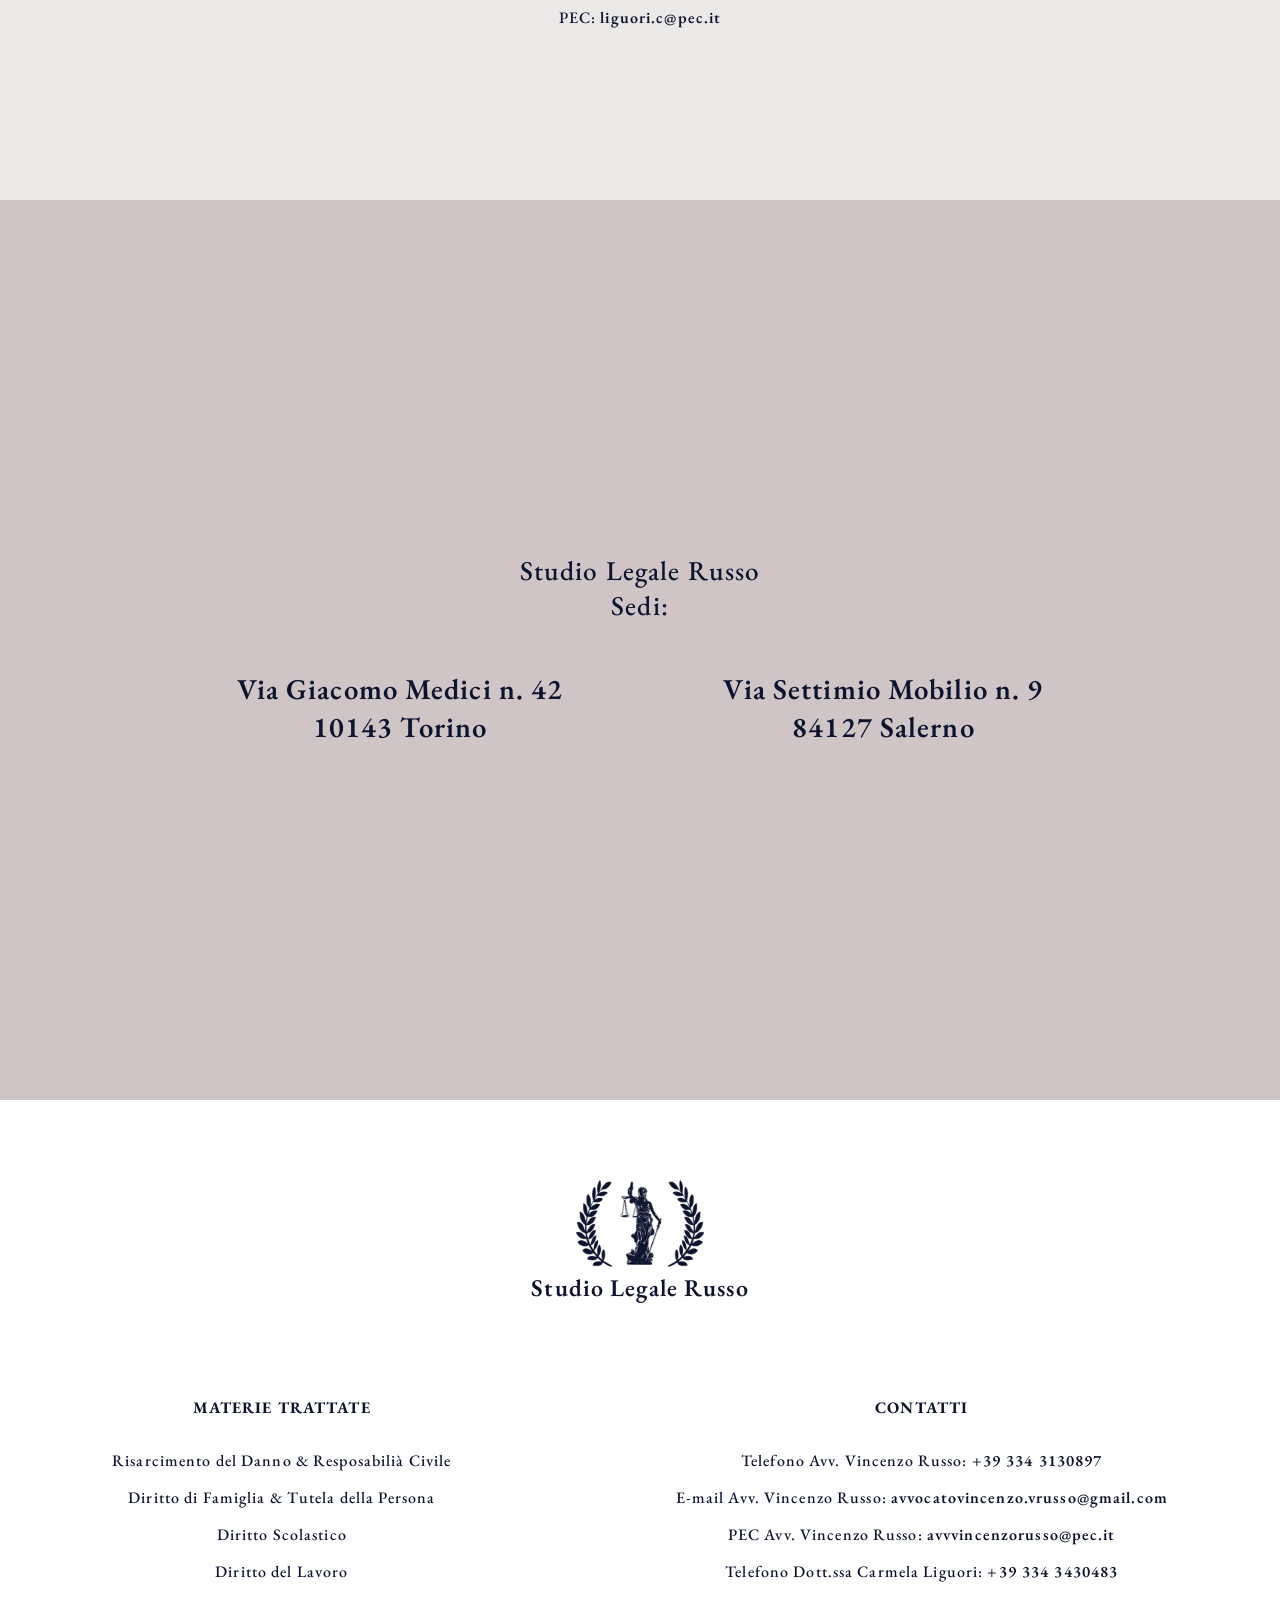
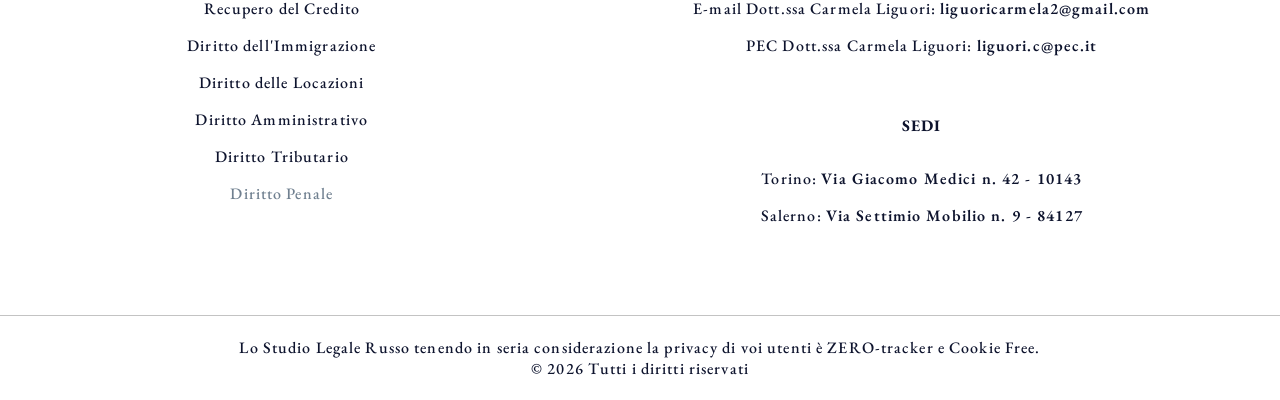
==== commit 09a26e91: "Add files via upload" ====
--- a/contatti.html
+++ b/contatti.html
@@ -84,7 +84,7 @@
     <main id="contatti" class="c">
 
         <div id="box-I">
-            <div style="height: 13em;"></div>
+            <div style="height: 5em;"></div>
             <div class="container">
                 
                 <h2>
@@ -128,7 +128,7 @@
                 </p>
                 
             </div>
-            <div style="height: 13em;"></div>
+            <div style="height: 5em;"></div>
         </div>
 
         <div id="box-II">
@@ -255,7 +255,7 @@
                     <div style="margin-top: 2em;"></div>
                     <p>Torino: <span>Via Giacomo Medici n. 42 - 10143</span></p>
 
-                    <p>Salerno: <span>Via Settimo Mobilio n. 9 - 84127</span></p>
+                    <p>Salerno: <span>Via Settimio Mobilio n. 9 - 84127</span></p>
 
                 </div>
 
--- a/style.css
+++ b/style.css
@@ -37,7 +37,7 @@
 header h1 {
     margin: 0;
     text-align: center;
-    font-size: 3em;
+    font-size: 2.5em;
     color: white;
     text-shadow:
         -1px -1px 0 #0d132d,
@@ -69,6 +69,7 @@
         1px -1px 0 #0d132d,
         -1px 1px 0 #0d132d,
         1px 1px 0 #0d132d;
+    font-size: 0.9em;
 }
 
 .navb:hover {
@@ -106,7 +107,7 @@
 
 .index header h2 {
     margin: auto 2em;
-    font-size: 1.45em;
+    font-size: 1.25em;
     color: white;
     text-shadow:
         -1px -1px 0 #0d132d,
@@ -119,7 +120,7 @@
 
 header h2 {
     margin: 0 2em;
-    font-size: 3.5em;
+    font-size: 2.7em;
     color: white;
     text-shadow:
         -1px -1px 0 #0d132d,
@@ -164,6 +165,7 @@
         1px 1px 0 #0d132d;
     left: 50%;
     transform: translateX(-50%);
+    font-size: 0.8em;
 }
 
 .scroll-indicator::after {
@@ -174,7 +176,9 @@
 .index #box-I {
     background-color: #ebe9e7;
     width: 100%;
-    height: 100vh;
+    height: 100dvh;
+    overflow: auto;
+    box-sizing: border-box;
     display: flex;
     flex-direction: column;
     justify-content: center;
@@ -184,23 +188,20 @@
 
 .container {
     margin: auto 5em;
-    max-width: 40em;
+    max-width: 30em;
 }
 
 h2 {
-    font-size: 2em;
+    font-size: 1.5em;
     font-weight: 600;
 }
 
-p {
-    font-size: 1.2em;
-}
-
-@media (max-width: 800px) {
+@media (max-width: 680px) {
 
     .index #box-I {
         height: auto;
     }
+
 }
 
 @media (min-width: 840px) {
@@ -217,14 +218,6 @@
         margin: 0 2em;
     }
 
-    h2 {
-        font-size: 1.5em;
-    }
-
-    p {
-        font-size: 1em;
-    }
-
 }
 
 .index #box-II {
@@ -240,7 +233,7 @@
 }
 
 .index #box-II .p-i {
-    font-size: 2.5em;
+    font-size: 2em;
     color: white;
     text-shadow:
         -1px -1px 0 #0d132d,
@@ -267,7 +260,7 @@
 
 .index #box-II .p-ii {
     margin-bottom: 0;
-    font-size: 2.3em;
+    font-size: 2em;
     color: white;
     text-shadow:
         -1px -1px 0 #0d132d,
@@ -278,7 +271,7 @@
 
 .index #box-II .p-iii {
     margin-top: 0;
-    font-size: 2.7em;
+    font-size: 2.2em;
     font-weight: 600;
     color: white;
     text-shadow:
@@ -339,7 +332,7 @@
 
 footer img {
     margin: 0;
-    width: 10em;
+    width: 8em;
 }
 
 footer h2 {
@@ -355,7 +348,6 @@
     align-items: center;
     border-top: 1px solid #40404050; 
     text-align: center;
-    font-size: 1.3em;
 }
 
 footer .bottom span {
@@ -375,14 +367,14 @@
         font-size: 0.8em;
     }
 
+    footer .bottom span {
+        font-size: 0.8em;
+    }
+
     footer img {
         width: 7em;
     }
 
-    footer .bottom {
-        font-size: 0.8em;
-    }
-
 }
 
 /*PROFILI*/
@@ -421,7 +413,9 @@
 .p #box-II {
     background-color: #cfc5c7;
     width: 100%;
-    height: 100vh;
+    height: 100dvh;
+    overflow: auto;
+    box-sizing: border-box;
     display: flex;
     justify-content: center;
     align-items: center;
@@ -435,11 +429,12 @@
     border-radius: 4em;
 }
 
-@media (max-width: 840px) {
+@media (max-width: 700px) {
 
     .p #box-II {
         height: auto;
     }
+
 }
 
 @media (min-width: 840px) {
@@ -450,6 +445,13 @@
 
 }
 
+@media (max-width: 800px) {
+
+    .p .container p {
+        margin-bottom: 2em;
+    }
+}
+
 @media (max-width: 900px) {
 
     .p img {
@@ -461,7 +463,9 @@
 .p #box-III {
     background-color: #d3bdb5;
     width: 100%;
-    height: 100vh;
+    height: 100dvh;
+    overflow: auto;
+    box-sizing: border-box;
     display: flex;
     justify-content: center;
     align-items: center;
@@ -469,7 +473,7 @@
     text-align: center;
 }
 
-@media (max-width: 800px) {
+@media (max-width: 700px) {
 
     .p #box-III {
         height: auto;
@@ -496,8 +500,29 @@
     align-items: center;
 }
 
-.m p {
-    font-size: 1.3em;
+.m .container {
+    margin: 0;
+    max-width: 60em;
+    display: flex;
+    flex-direction: column;
+    justify-content: center;
+}
+
+.m .sub-container {
+    margin: auto 2em;
+}
+
+.m .sub-container h1 {
+    font-size: 1.5em;
+    font-weight: 600;
+}
+
+.m a {
+    color: #0d132d;
+}
+
+.m a:hover {
+    color: grey;
 }
 
 .m #box-I-ii {
@@ -513,55 +538,17 @@
 .m #box-I-iii {
     background-color: #ebe9e7;
     width: 100%;
-    height: 100vh;
-    display: flex;
-    justify-content: center;
-    align-items: center;
-    text-align: center;
-}
-
-.m .container {
-    margin: 0;
-    max-width: 70em;
-    display: flex;
-    flex-direction: column;
-    justify-content: center;
-}
-
-.m .sub-container {
-    margin: auto 2em;
-}
-
-.m .sub-container h1 {
-    font-weight: 600;
-}
-
-.m a {
-    color: #0d132d;
-}
-
-.m a:hover {
-    color: grey;
-}
-
-.m li {
-    font-size: 1.3em;
-}
-
-@media (max-width: 900px) {
-
-    .m h1 {
-        font-size: 1.5em;
-    }
-
-    .m p {
-        font-size: 1em;
-    }
-
-    .m li {
-        font-size: 1em;
-    }
-
+    min-height: 100vh;
+    display: flex;
+    justify-content: center;
+    align-items: center;
+    text-align: center;
+}
+
+.m #box-I-iii .container {
+    max-height: 100%;
+    overflow: auto;
+    display: block;
 }
 
 .m #box-II-i {
@@ -577,21 +564,33 @@
 .m #box-II-ii {
     background-color: #cfc5c7;
     width: 100%;
-    height: 100vh;
-    display: flex;
-    justify-content: center;
-    align-items: center;
-    text-align: center;
+    min-height: 100vh;
+    display: flex;
+    justify-content: center;
+    align-items: center;
+    text-align: center;
+}
+
+.m #box-II-ii .container {
+    max-height: 100%;
+    overflow: auto;
+    display: block;
 }
 
 .m #box-II-iii {
     background-color: #cfc5c7;
     width: 100%;
-    height: 100vh;
-    display: flex;
-    justify-content: center;
-    align-items: center;
-    text-align: center;
+    min-height: 100vh;
+    display: flex;
+    justify-content: center;
+    align-items: center;
+    text-align: center;
+}
+
+.m #box-II-iii .container {
+    max-height: 100%;
+    overflow: auto;
+    display: block;
 }
 
 .m #box-III-i {
@@ -617,11 +616,17 @@
 .m #box-III-iii {
     background-color: #d3bdb5;
     width: 100%;
-    height: 100vh;
-    display: flex;
-    justify-content: center;
-    align-items: center;
-    text-align: center;
+    min-height: 100vh;
+    display: flex;
+    justify-content: center;
+    align-items: center;
+    text-align: center;
+}
+
+.m #box-III-iii .container {
+    max-height: 100%;
+    overflow: auto;
+    display: block;
 }
 
 /*CONTATTI*/
@@ -629,7 +634,8 @@
 .c #box-I {
     background-color: #ebe9e7;
     width: 100%;
-    height: 100vh;
+    height: 100dvh;
+    box-sizing: border-box;
     display: flex;
     flex-direction: column;
     justify-content: center;
@@ -638,11 +644,7 @@
 }
 
 .c #box-I h2 {
-    font-size: 1.5em;
-}
-
-.c #box-I p {
-    font-size: 1.3em;
+    font-size: 1.2em;
 }
 
 .c #box-I a {
@@ -654,31 +656,17 @@
     color: grey;
 }
 
+@media (max-width: 700px) {
+
+    .c #box-I {
+        height: auto;
+    }
+}
+
 @media (min-width: 840px) {
 
     .c #box-I {
         flex-direction: row;
-    }
-
-}
-
-@media (max-width: 900px) {
-
-    .c #box-I h2 {
-        margin: auto 1em;
-        font-size: 1.3em;
-    }
-
-    .c #box-I p {
-        font-size: 1.1em;
-    }
-
-}
-
-@media (max-width: 1180px) {
-
-    .c #box-I {
-        height: auto;
     }
 
 }
@@ -701,16 +689,16 @@
 }
 
 .c #box-II .sub-container {
-    margin: auto 7em;
+    margin: auto 5em;
 }
 
 .c #box-II .h2-i {
-    font-size: 2.2em;
+    font-size: 1.7em;
     font-weight: 500;
 }
 
 .c #box-II .h2-ii {
-    font-size: 2.3em;
+    font-size: 1.8em;
 }
 
 @media (max-width: 900px) {
